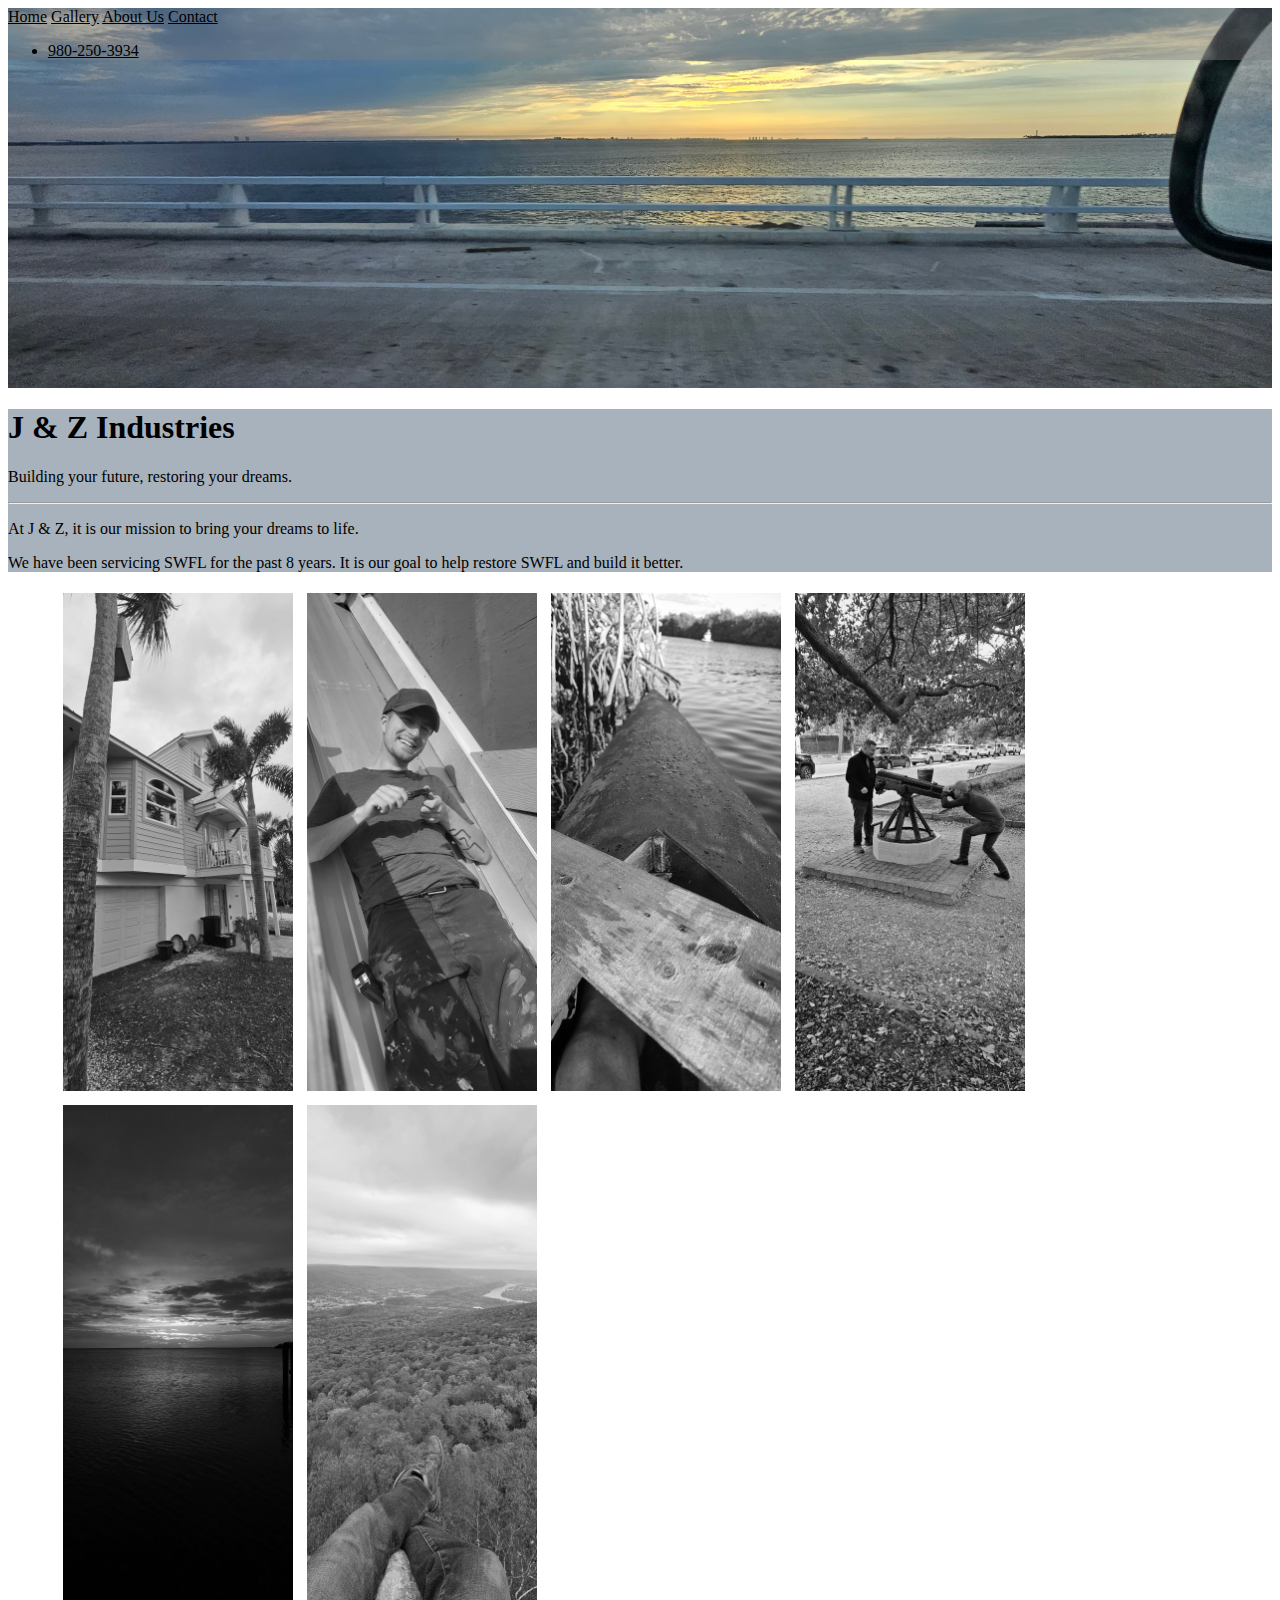
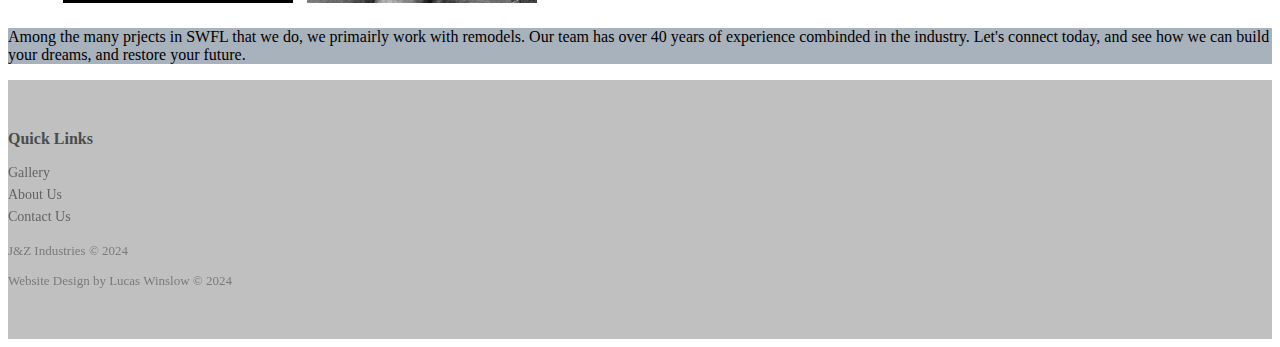
==== index.html @ b378c99a "Last update for tonight. The following was updated. Teams.html(Made presentable) Contact.html (ident" ====
<!DOCTYPE html>
<html>

<head>
  <title>J & Z Industries</title>
  <link rel="stylesheet" href="https://cdn.jsdelivr.net/npm/bootstrap@4.5.3/dist/css/bootstrap.min.css"
    integrity="sha384-TX8t27EcRE3e/ihU7zmQxVncDAy5uIKz4rEkgIXeMed4M0jlfIDPvg6uqKI2xXr2" crossorigin="anonymous">
    <link rel="stylesheet" href="Index.css">
  <script src="https://code.jquery.com/jquery-3.5.1.slim.min.js" integrity="sha384-DfXdz2htPH0lsSSs5nCTpuj/zy4C+OGpamoFVy38MVBnE+IbbVYUew+OrCXaRkfj" crossorigin="anonymous"></script>
<script src="https://cdn.jsdelivr.net/npm/bootstrap@4.5.3/dist/js/bootstrap.bundle.min.js" integrity="sha384-ho+j7jyWK8fNQe+A12Hb8AhRq26LrZ/JpcUGGOn+Y7RsweNrtN/tE3MoK7ZeZDyx" crossorigin="anonymous"></script>

<meta name="viewport" content="width=device-width, initial-scale=1.0" />
</head>

<body  class="ownlist anime" data-work="anime" data-query="{&quot;status&quot;:7}" data-owner="" data-owner-id="4457115" data-owner-name="Looshi" style="
overflow-x: hidden;
">
<div class="bg-img">
  <div class="navbar" style="background-color: rgba(125, 125, 125, 0.4);">
    <nav class="nav justify-content-center">
      <a class="nav-link" href="Index.html" style="color: #000;">Home</a>
      <a class="nav-link" href="Portfolio.html" style="color: #000;">Gallery</a>
      <a class="nav-link" href="Team.html" style="color: #000;">About Us</a>
      <a class="nav-link" href="Contact.html" style="color: #000;">Contact</a>
   </nav>
   <nav>
    <ul class="nav justify-content-end">
      <li class="nav-item" >
        <a class="nav-link" style="color: #000;" href="#">980-250-3934</a>
      </li>
    </ul>
   </nav>
 </div>
</div>
  <div class="row">
    <div class="container">
      <div class="card-body">
        <div class="jumbotron">
          <h1 class="display-4">J & Z Industries</h1>
          <p class="lead"> Building your future, restoring your dreams.
          </p>
          <hr class="my-4">
          <p> At J & Z, it is our mission to bring your dreams to life.</p>
          <p>We have been servicing SWFL for the past 8 years. It is our goal to help restore SWFL and build it better. </p>
        </div>
      </div>
    </div>
  </div>
<div>


<!-- Img gallery -->
  <div class="image_gallery">
    <img src="Sanibel5.jpg" onclick="showImage('https://picsum.photos/200')"> 
    <img src="SanibelLucas3.jpg" onclick="showImage('https://picsum.photos/201')"> 
    <img src="CanoeVert.jpg" onclick="showImage('https://picsum.photos/202')"> 
    <img src="CanonFoto.jpg" onclick="showImage('https://picsum.photos/203')"> 
    <img src="WaterPic1.jpg" onclick="showImage('https://picsum.photos/204')"> 
    <img src="LucasImg.jpg" onclick="showImage('https://picsum.photos/205')"> 
</div>

<div id="expanded_img" class="single_image_display">
    <span class="close" onclick="closeImage()">&times;</span>
    <img class="image_content" id="image">
</div>



<div class="row">
    <div class="container">
        <div class=""card-body>
            <div class="jumbotron">
                <p class="lead">
    Among the many prjects in SWFL that we do, we primairly work with remodels. Our team has over 40 years of experience combinded 
    in the industry. Let's connect today, and see how we can build your dreams, and restore your future.
                </p>
            </div>
        </div>
    </div>
</div>

<!-- footer -->
<div class="footer-clean">
  <footer>
      <div class="container">
          <div class="row justify-content-center">
              <div class="col-sm-4 col-md-3 item">
                  <!-- <h3>Let's Connect</h3>
                  <ul> -->
                      <!-- <li><a href="#">FaceBook</a></li>
                      <li><a href="#">Instagram</a></li>
                      <li><a href="#">LinkedIn</a></li>
                  </ul> -->
              </div>
              <div class="col-sm-4 col-md-3 item">
                  <h3>Quick Links</h3>
                  <ul>
                      <li><a href="Portfolio.html">Gallery</a></li>
                      <li><a href="Team.Html"> About Us</a></li>
                      <li><a href="Contact.html">Contact Us</a></li>
                  </ul>
              </div>
              <div class="col-sm-4 col-md-3 item">
                  <!-- <h3>Careers</h3>
                  <ul>
                      <li><a href="#">Job openings</a></li>
                      <li><a href="#">Employee success</a></li>
                      <li><a href="#">Benefits</a></li>
                  </ul> -->
              </div>
              <!-- <div class="col-lg-3 item social"><a href="#"><i class="icon ion-social-facebook"></i></a><a href="#"><i class="icon ion-social-twitter"></i></a><a href="#"><i class="icon ion-social-snapchat"></i></a><a href="#"><i class="icon ion-social-instagram"></i></a> -->
                  <p class="copyright">J&Z Industries © 2024</p>
                  <p class="copyright">Website Design by Lucas Winslow © 2024</p>
              </div>
          </div>
      </div>
  </footer>
</div>
<script src="https://cdnjs.cloudflare.com/ajax/libs/jquery/3.2.1/jquery.min.js"></script>
<script src="https://cdnjs.cloudflare.com/ajax/libs/twitter-bootstrap/4.1.3/js/bootstrap.bundle.min.js"></script>
</body>
</html>
---- Index.css ----
/* css for image background image on header. */
.bg-img {
  background-image: url(Bridgefoto.jpg);
  min-height: 380px;
  background-position: center;
  background-size: cover;
  background-repeat: no-repeat;
  position: relative;
}

.CompanyNameNAv{
  color: white;
}

.container1 {
  position:absolute;
  margin: 20px;
  width:auto;
}

  .container {
    width:auto;
    margin:auto;
  }
  .jumbotron {
    background-color: rgb(168, 178, 188);
    width:auto; 
  }

/* css for footer */
      /* .footer{
        height:24px; 
        width: 100%; 
        background-image: none;
        background-repeat: repeat;
        background-attachment: scroll;
        background-position: 0% 0%;
        position: fixed;
        bottom: 0pt;
        left: 0pt;
    }    */
    
 
/* css for image gallery */
.image_gallery{
  margin: 10px 50px;
}
.image_gallery img{
  width: 230px;
  padding: 5px;
  filter: grayscale();
  transition: 1s;
}

.image_gallery img:hover{
  filter: grayscale(0);
  transform: scale(1.1);
}


.single_image_display {
  display: none;
  position: fixed;
  z-index: 1;
  left: 0;
  top: 0;
  width: 100%;
  height: 100%;
  overflow: auto;
  background-color: rgba(0,0,0,0.9);
}
.image_content {
  margin: auto;
  display: block;
  max-width: 80%;
  max-height: 80%;
}
.close {
  position: absolute;
  top: 20px;
  right: 30px;
  font-size: 50px;
  font-weight: bold;
  color: white;
  cursor: pointer;
}

/* Carousel */


    /* footer */
    .footer-clean {
      padding:50px 0;
      background-color:silver;
      color:#4b4c4d;
    }
    
    .footer-clean h3 {
      margin-top:0;
      margin-bottom:12px;
      font-weight:bold;
      font-size:16px;
    }
    
    .footer-clean ul {
      padding:0;
      list-style:none;
      line-height:1.6;
      font-size:14px;
      margin-bottom:0;
    }
    
    .footer-clean ul a {
      color:inherit;
      text-decoration:none;
      opacity:0.8;
    }
    
    .footer-clean ul a:hover {
      opacity:1;
    }
    
    .footer-clean .item.social {
      text-align:right;
    }
    
    @media (max-width:767px) {
      .footer-clean .item {
        text-align:center;
        padding-bottom:20px;
      }
    }
    
    @media (max-width: 768px) {
      .footer-clean .item.social {
        text-align:center;
      }
    }

    
    
    .footer-clean .item.social > a {
      font-size:24px;
      width:40px;
      height:40px;
      line-height:40px;
      display:inline-block;
      text-align:center;
      border-radius:50%;
      border:1px solid #ccc;
      margin-left:10px;
      margin-top:22px;
      color:inherit;
      opacity:0.75;
    }
    
    .footer-clean .item.social > a:hover {
      opacity:0.9;
    }
    
    @media (max-width:991px) {
      .footer-clean .item.social > a {
        margin-top:40px;
      }
    }
    
    @media (max-width:767px) {
      .footer-clean .item.social > a {
        margin-top:10px;
      }
    }
    
    .footer-clean .copyright {
      margin-top:14px;
      margin-bottom:0;
      font-size:13px;
      opacity:0.6;
    }
    
    /* Credit to https
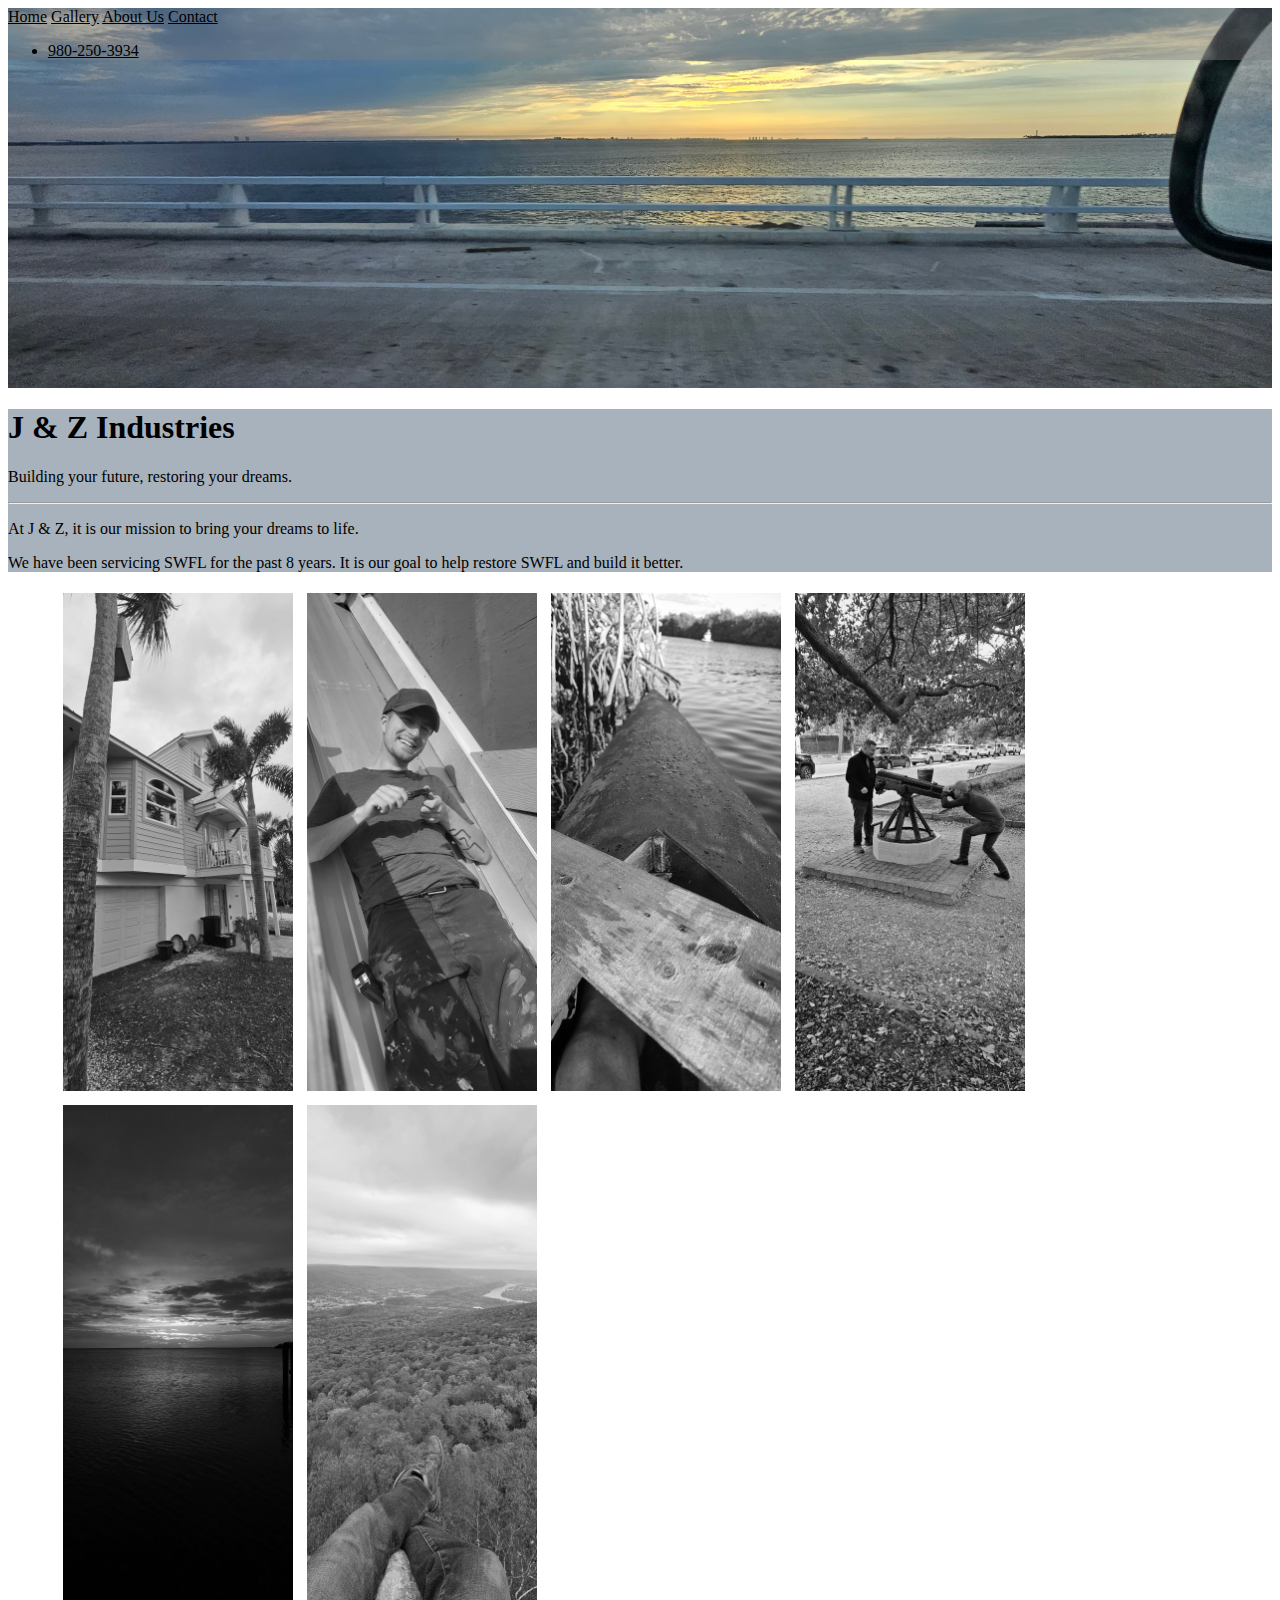
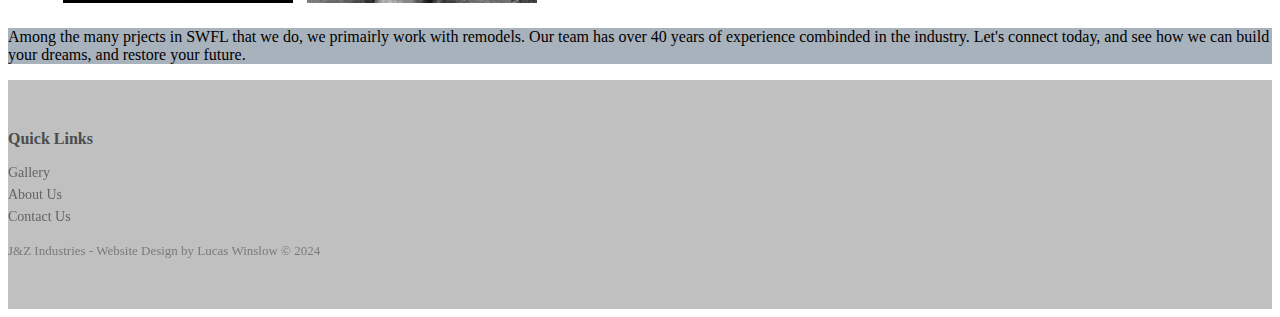
==== commit 029b4f6e: "tree" ====
--- a/index.html
+++ b/index.html
@@ -18,7 +18,7 @@
 <div class="bg-img">
   <div class="navbar" style="background-color: rgba(125, 125, 125, 0.4);">
     <nav class="nav justify-content-center">
-      <a class="nav-link" href="Index.html" style="color: #000;">Home</a>
+      <a class="nav-link" href="index.html" style="color: #000;">Home</a>
       <a class="nav-link" href="Portfolio.html" style="color: #000;">Gallery</a>
       <a class="nav-link" href="Team.html" style="color: #000;">About Us</a>
       <a class="nav-link" href="Contact.html" style="color: #000;">Contact</a>
@@ -109,8 +109,7 @@
                   </ul> -->
               </div>
               <!-- <div class="col-lg-3 item social"><a href="#"><i class="icon ion-social-facebook"></i></a><a href="#"><i class="icon ion-social-twitter"></i></a><a href="#"><i class="icon ion-social-snapchat"></i></a><a href="#"><i class="icon ion-social-instagram"></i></a> -->
-                  <p class="copyright">J&Z Industries © 2024</p>
-                  <p class="copyright">Website Design by Lucas Winslow © 2024</p>
+                <p class="copyright">J&Z Industries - Website Design by Lucas Winslow © 2024</p>
               </div>
           </div>
       </div>
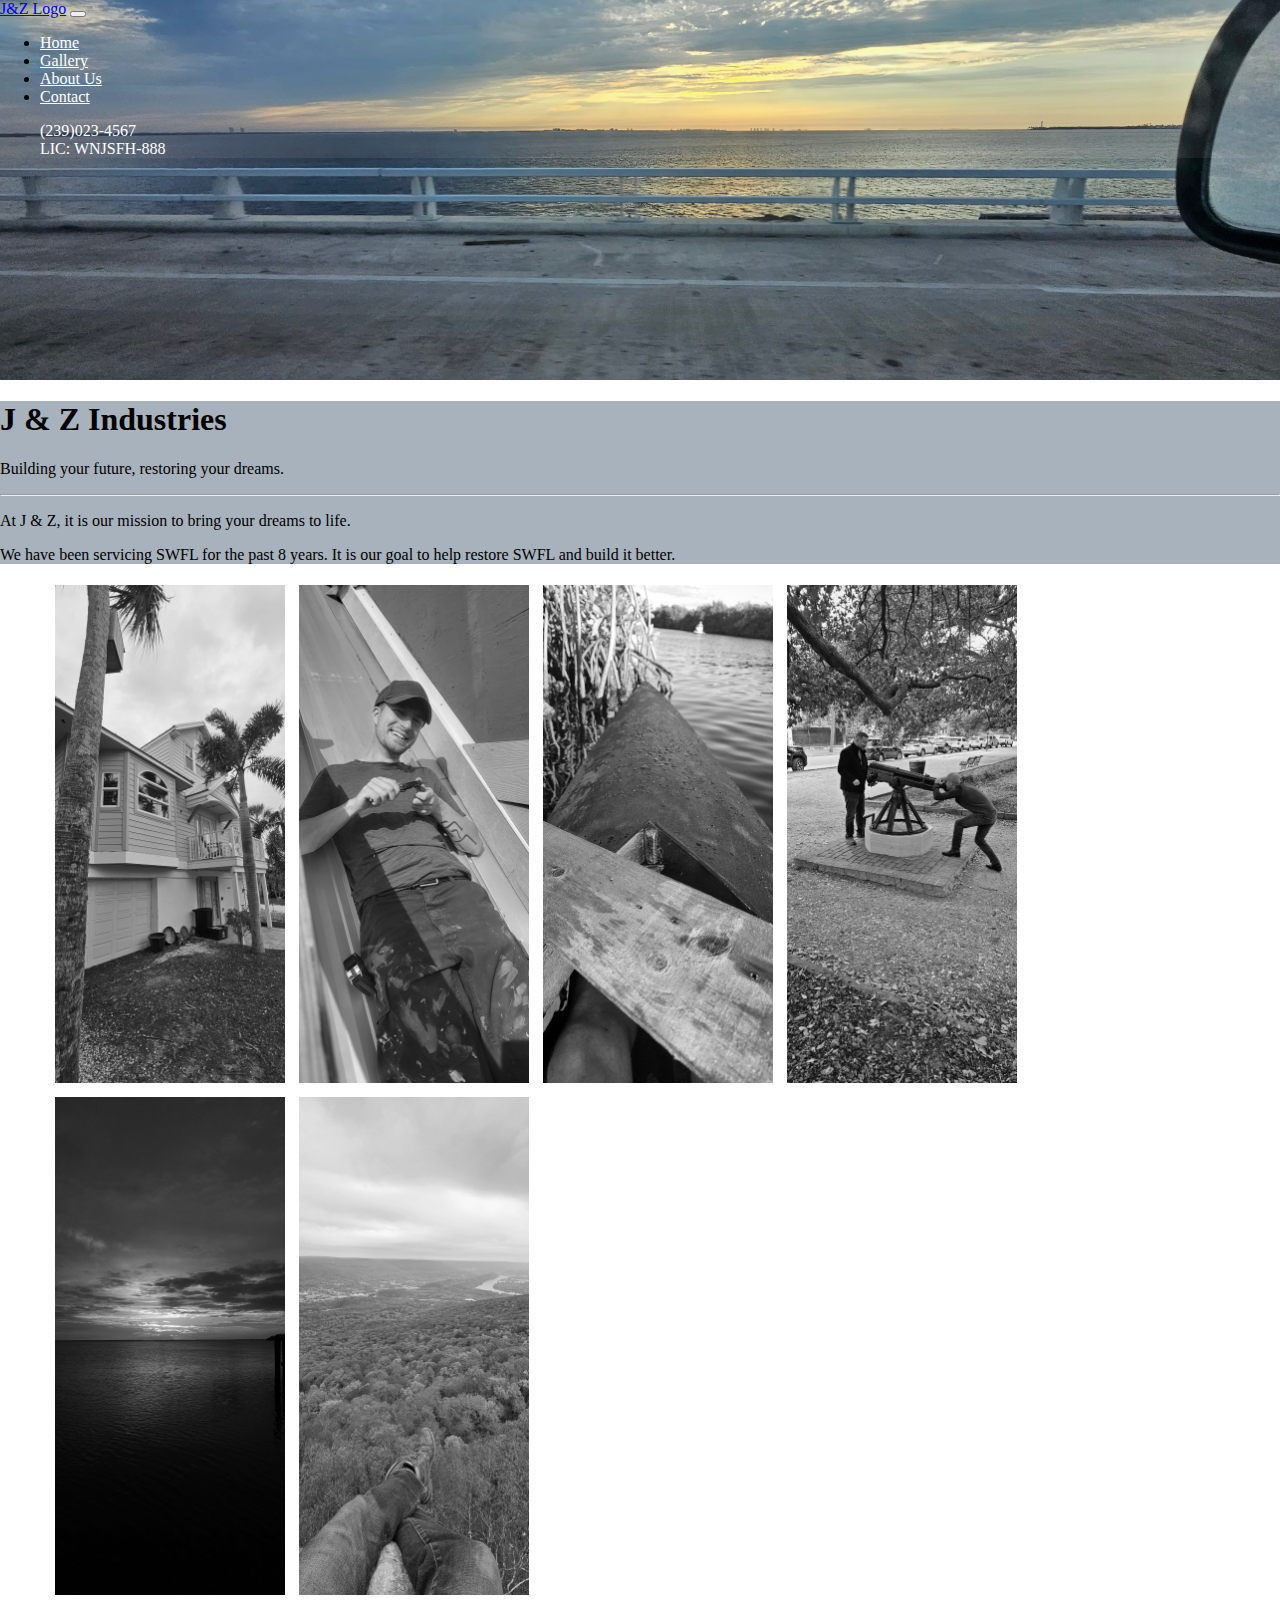
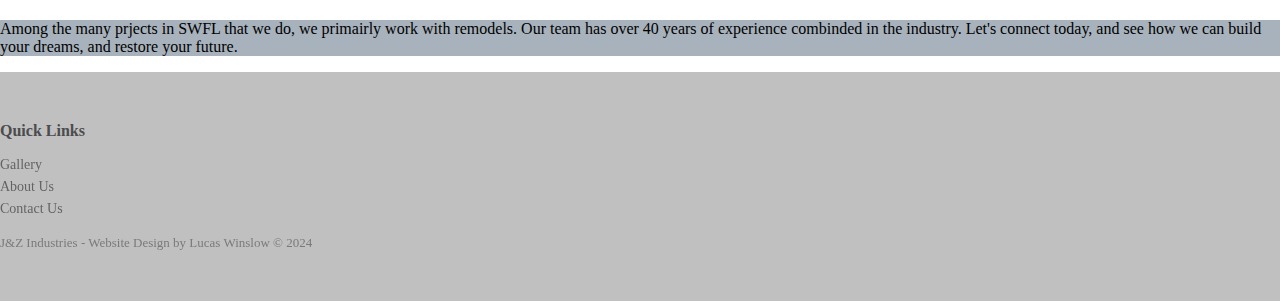
==== commit 81efacb5: "NAvbar updated with lic# and phone# stacted, changed to hamburger nav" ====
--- a/index.html
+++ b/index.html
@@ -2,36 +2,59 @@
 <html>
 
 <head>
+  <meta charset="utf-8">
+  <meta name="viewport" content="width=device-width, initial-scale=1.0" />
+  <link rel="stylesheet" href="https://cdn.jsdelivr.net/npm/bootstrap@4.5.3/dist/css/bootstrap.min.css"
+  integrity="sha384-TX8t27EcRE3e/ihU7zmQxVncDAy5uIKz4rEkgIXeMed4M0jlfIDPvg6uqKI2xXr2" crossorigin="anonymous">
+  <link rel="stylesheet" href="Index.css">
   <title>J & Z Industries</title>
-  <link rel="stylesheet" href="https://cdn.jsdelivr.net/npm/bootstrap@4.5.3/dist/css/bootstrap.min.css"
-    integrity="sha384-TX8t27EcRE3e/ihU7zmQxVncDAy5uIKz4rEkgIXeMed4M0jlfIDPvg6uqKI2xXr2" crossorigin="anonymous">
-    <link rel="stylesheet" href="Index.css">
+
   <script src="https://code.jquery.com/jquery-3.5.1.slim.min.js" integrity="sha384-DfXdz2htPH0lsSSs5nCTpuj/zy4C+OGpamoFVy38MVBnE+IbbVYUew+OrCXaRkfj" crossorigin="anonymous"></script>
-<script src="https://cdn.jsdelivr.net/npm/bootstrap@4.5.3/dist/js/bootstrap.bundle.min.js" integrity="sha384-ho+j7jyWK8fNQe+A12Hb8AhRq26LrZ/JpcUGGOn+Y7RsweNrtN/tE3MoK7ZeZDyx" crossorigin="anonymous"></script>
+  <script src="https://cdn.jsdelivr.net/npm/bootstrap@5.3.2/dist/js/bootstrap.bundle.min.js" crossorigin="anonymous"></script>
 
-<meta name="viewport" content="width=device-width, initial-scale=1.0" />
+
 </head>
 
-<body  class="ownlist anime" data-work="anime" data-query="{&quot;status&quot;:7}" data-owner="" data-owner-id="4457115" data-owner-name="Looshi" style="
-overflow-x: hidden;
-">
-<div class="bg-img">
-  <div class="navbar" style="background-color: rgba(125, 125, 125, 0.4);">
-    <nav class="nav justify-content-center">
-      <a class="nav-link" href="index.html" style="color: #000;">Home</a>
-      <a class="nav-link" href="Portfolio.html" style="color: #000;">Gallery</a>
-      <a class="nav-link" href="Team.html" style="color: #000;">About Us</a>
-      <a class="nav-link" href="Contact.html" style="color: #000;">Contact</a>
-   </nav>
-   <nav>
-    <ul class="nav justify-content-end">
-      <li class="nav-item" >
-        <a class="nav-link" style="color: #000;" href="#">980-250-3934</a>
-      </li>
-    </ul>
-   </nav>
- </div>
-</div>
+<body>
+  <div class="bg-img">
+    <!-- <div class="navbar" style="background-color: rgba(125, 125, 125, 0.4);"> -->
+        <nav class="navbar navbar-expand-lg navbar-light" style="background-color: rgba(200, 200, 200, 0.1);">
+        <!-- <div class="container-fluid"> -->
+            <a class="navbar-brand" href="#">J&Z Logo</a>
+            <button class="navbar-toggler" type="button" data-toggle="collapse" data-target="#navbarSupportedContent" aria-controls="navbarSupportedContent" aria-expanded="false" aria-label="Toggle navigation">
+                <span class="navbar-toggler-icon"></span>
+              </button>
+              <div class="collapse navbar-collapse" id="navbarSupportedContent">
+                <ul class="navbar-nav mr-auto">
+
+
+              <li class="nav-item">
+                  <a class="nav-link" href="index.html" style="color: white;">Home</a>
+              </li>
+              <li class="nav-item">
+                  <a class="nav-link" href="Portfolio.html" style="color: white;">Gallery</a>
+              </li>
+              <li class="nav-item">
+                  <a class="nav-link" href="Team.html" style="color: white;">About Us</a>
+              </li>
+              <li class="nav-item">
+                  <a class="nav-link" href="Contact.html" style="color: white;">Contact</a>
+              </li>
+             
+            
+            </ul>
+            <ul>
+              <a style="display: block; color: white;">(239)023-4567</a>
+              <a style="display: block; color: white;">LIC: WNJSFH-888</a>
+            </ulS>
+            <ul>
+              
+            </ul>
+          </div>
+        </div>
+      </nav>
+   <!-- </div> -->
+  </div>
   <div class="row">
     <div class="container">
       <div class="card-body">
--- a/Index.css
+++ b/Index.css
@@ -1,5 +1,9 @@
 
 /* css for image background image on header. */
+body{
+  margin: 0px;
+ }
+
 .bg-img {
   background-image: url(Bridgefoto.jpg);
   min-height: 380px;
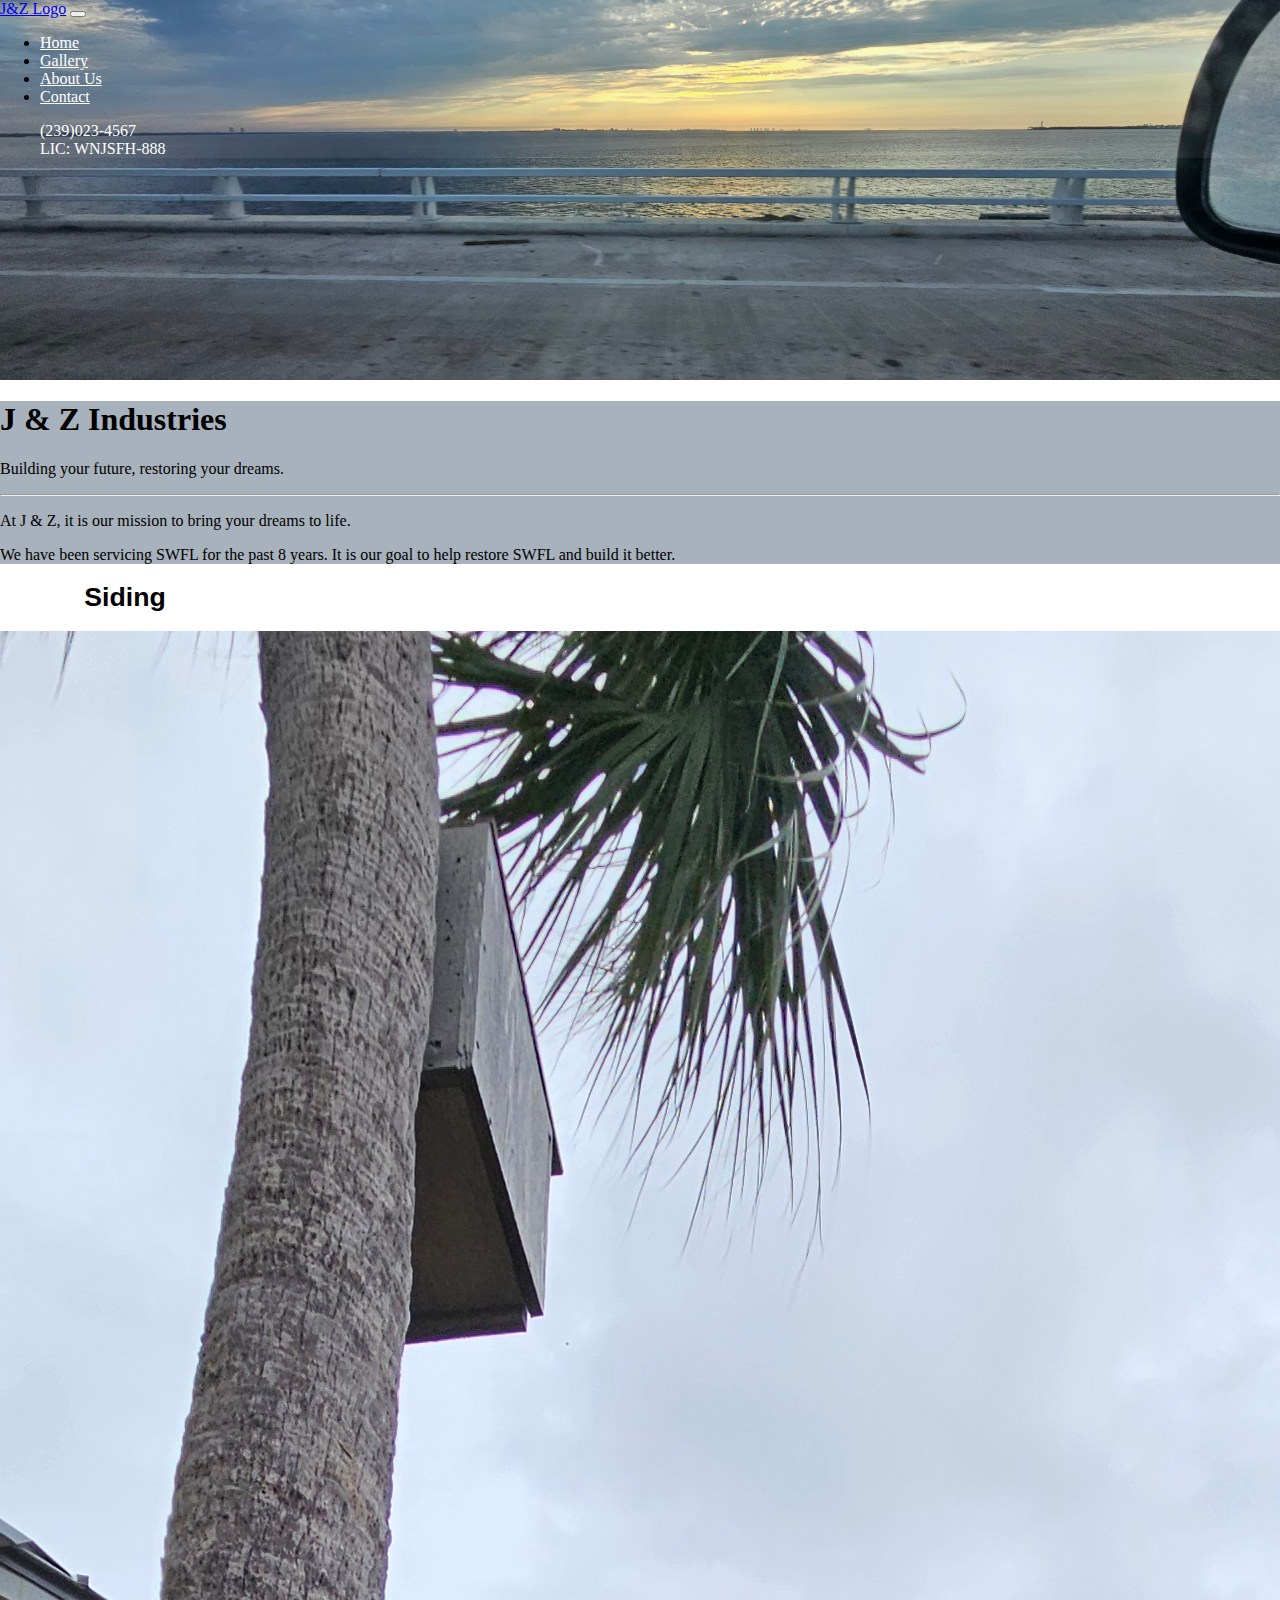
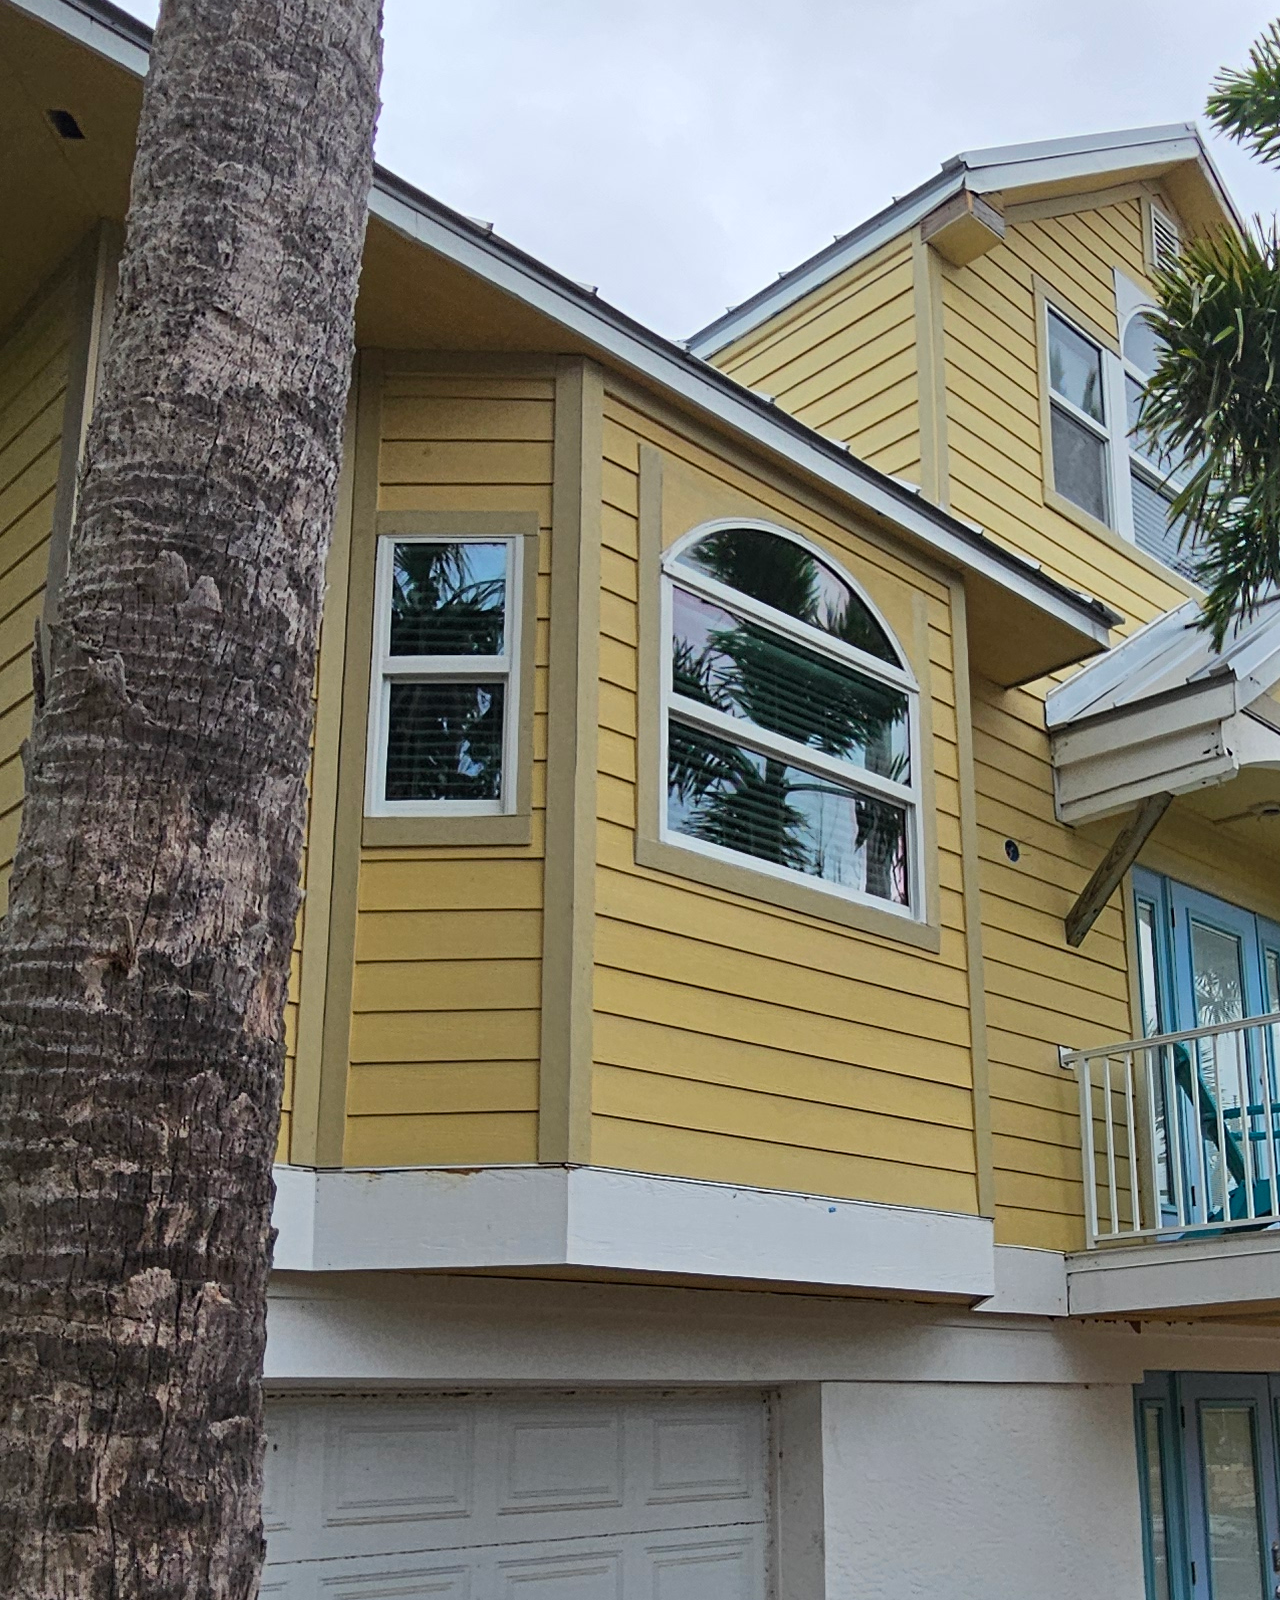
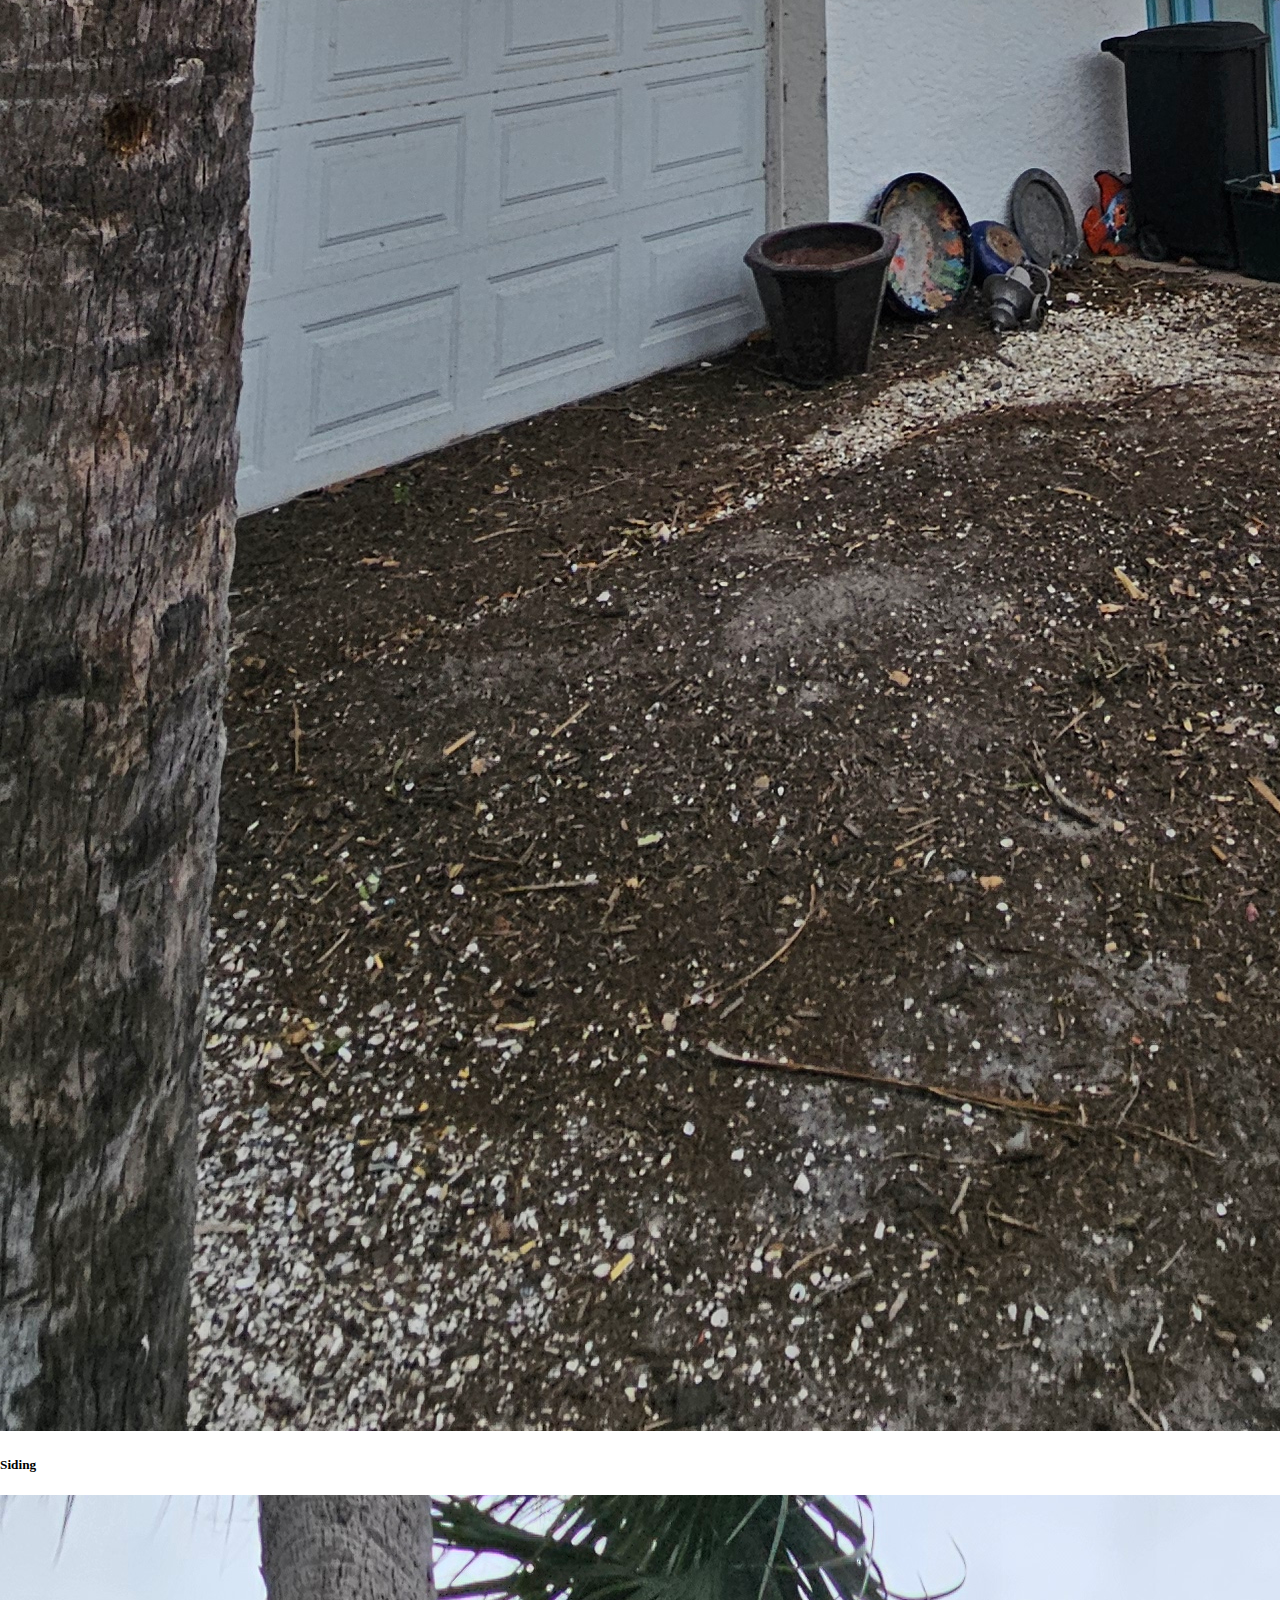
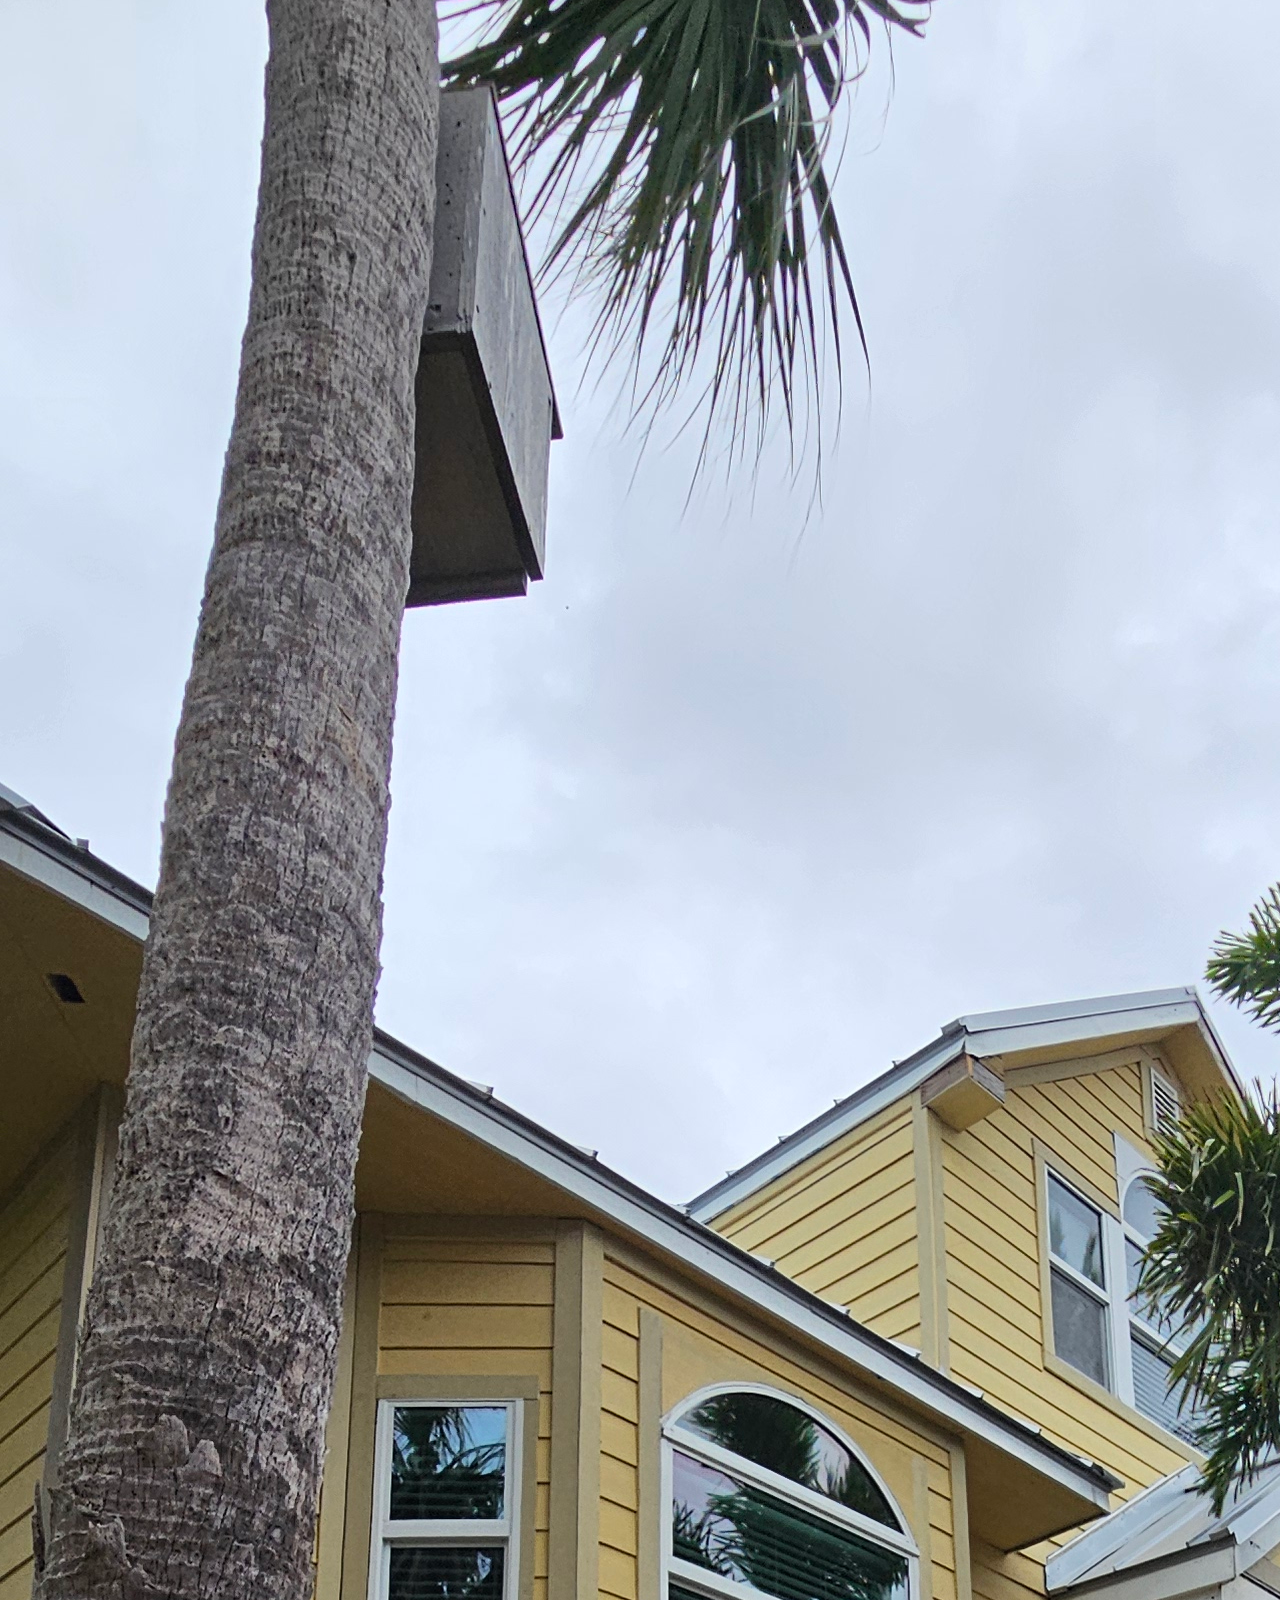
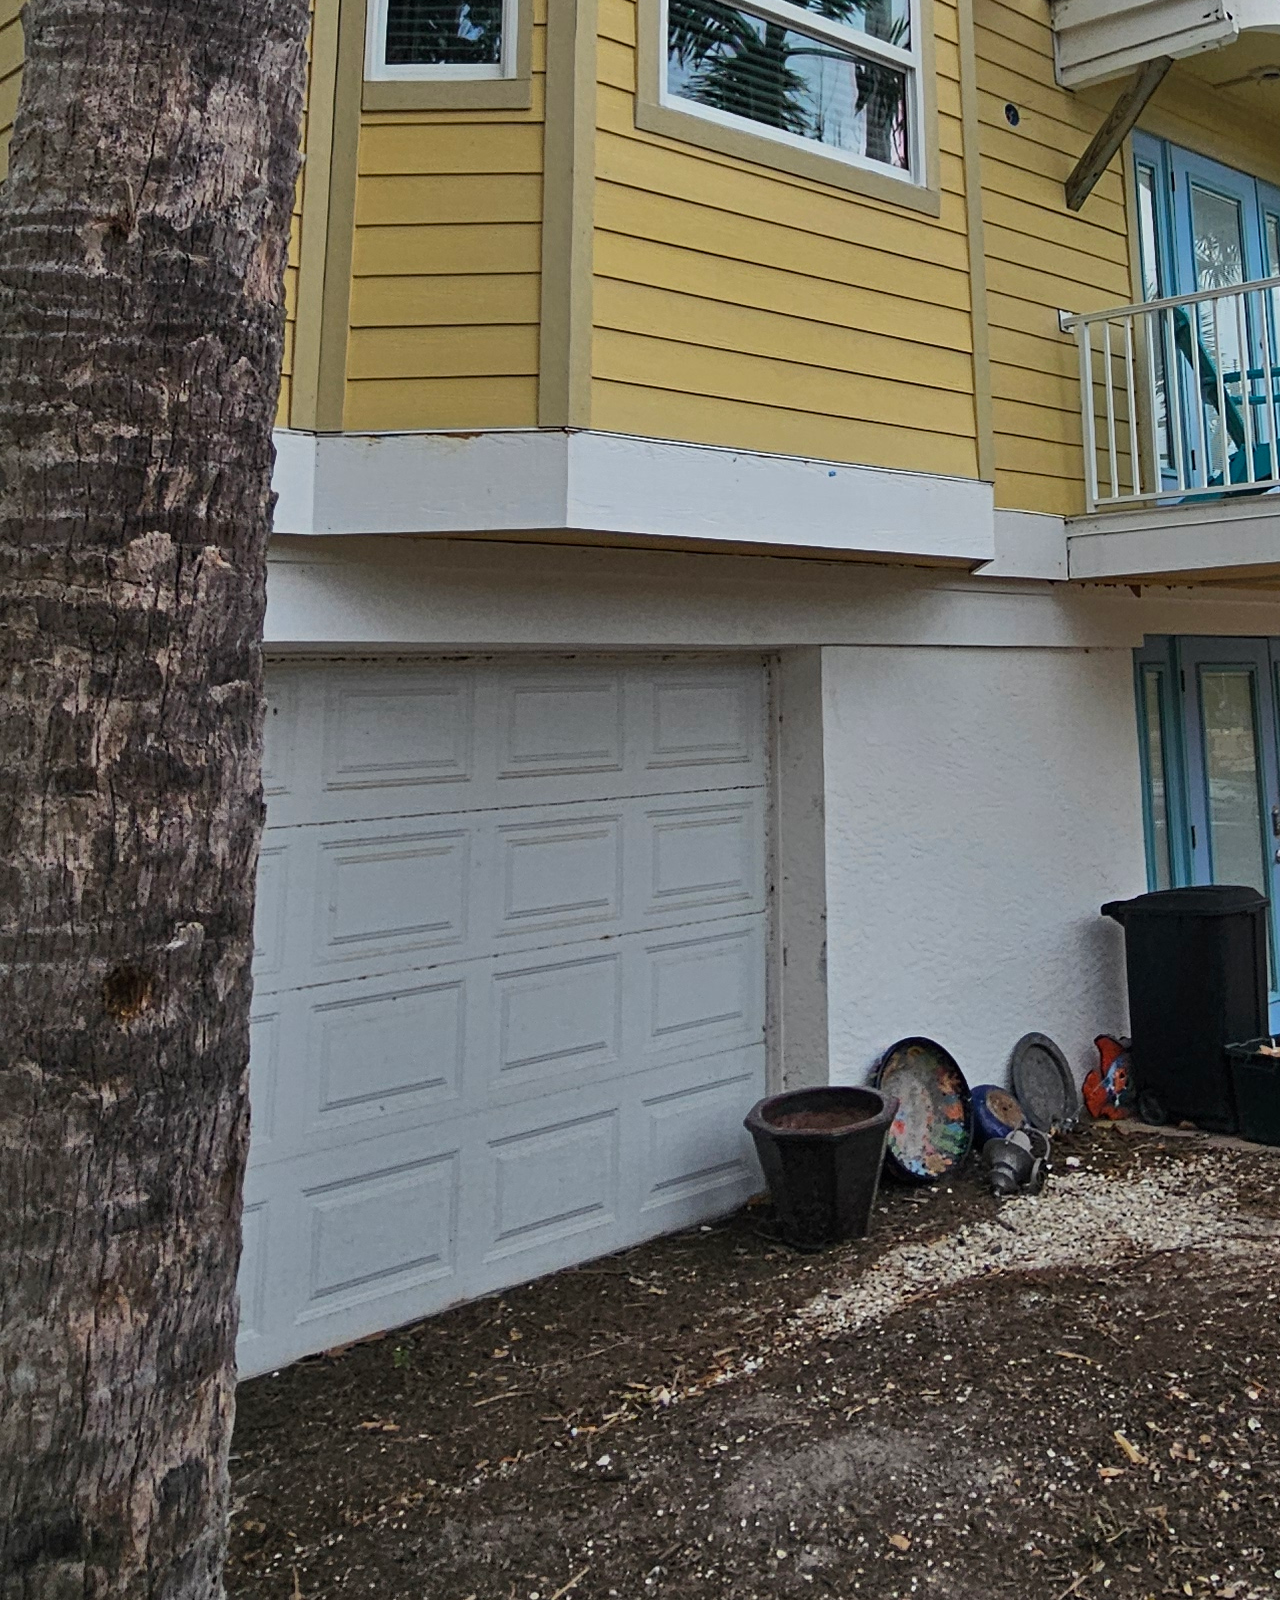
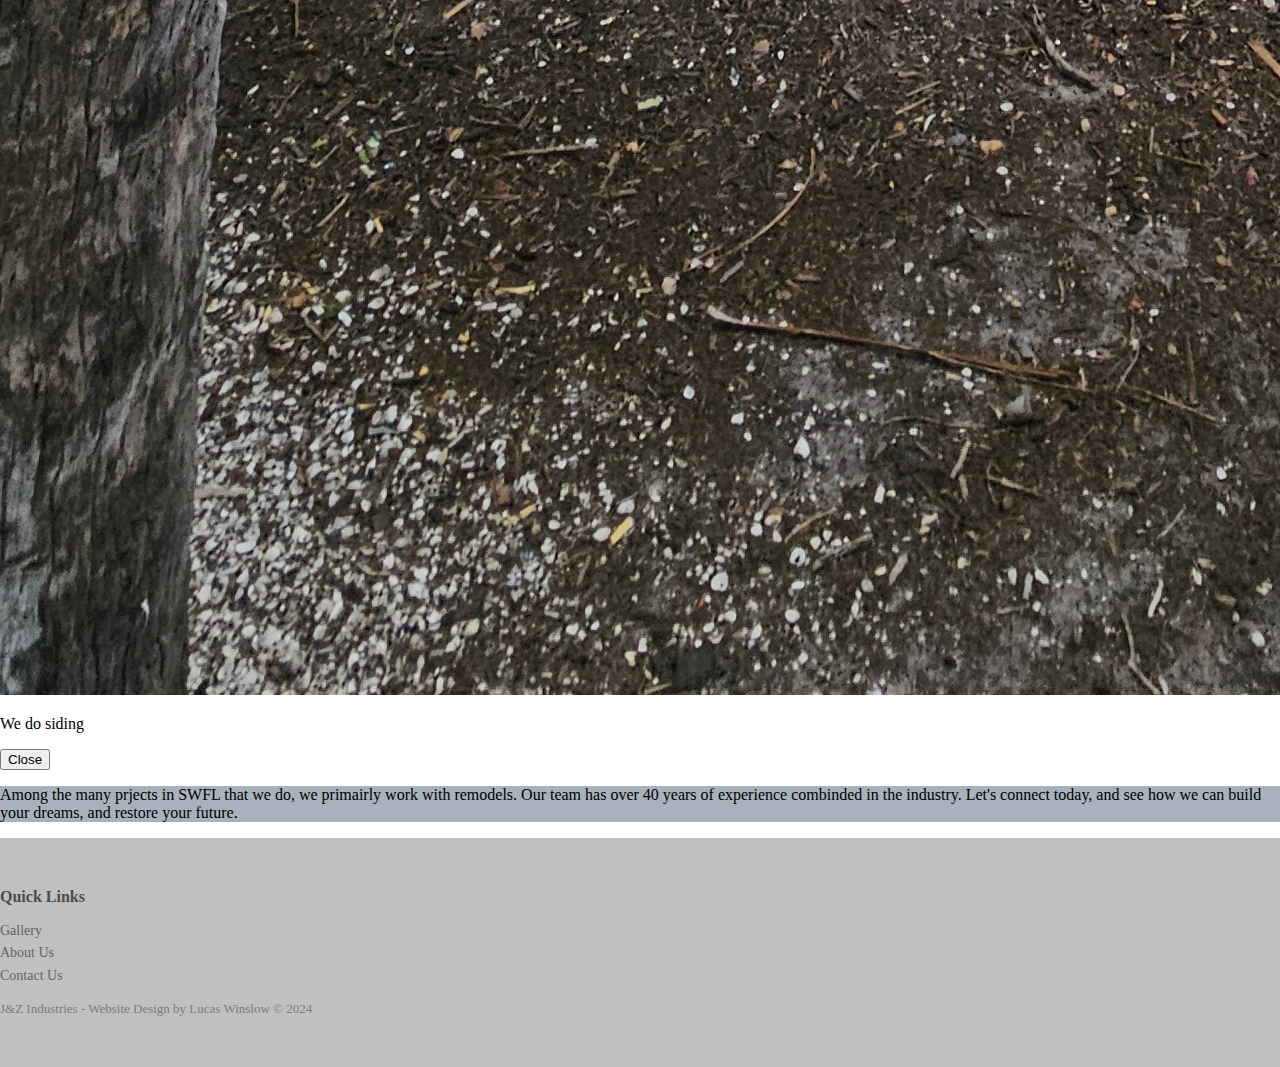
==== commit a757301a: "Modal Added, took too long to commit" ====
--- a/index.html
+++ b/index.html
@@ -73,19 +73,61 @@
 
 
 <!-- Img gallery -->
-  <div class="image_gallery">
-    <img src="Sanibel5.jpg" onclick="showImage('https://picsum.photos/200')"> 
+
+
+
+<div class="row">
+  <div class="container">
+    <div class="card-body" id="ServicesImgs">
+      <button type="button" class="btn btn-light" data-toggle="modal" data-target="#exampleModal" style="display: contents;">
+       <h1>Siding</h1>
+      </button>
+      <img src="Sanibel5.jpg" class="card-img-top img-fluid">
+      <div class="modal fade" id="exampleModal" tabindex="-1" role="dialog" aria-labelledby="exampleModalLabel" aria-hidden="true">
+        <div class="modal-dialog modal-sm" role="document">
+         <div class="modal-content">
+         <div class="modal-header">
+           <h5 class="col-12 modal-title text-center" id="exampleModalLabel">Siding</h5>
+         </div>
+         <div class="modal-body">
+           <img src="Sanibel5.jpg" class="card-img-top img-fluid">
+           <p>We do siding</p>
+         </div>
+         <div class="modal-footer">
+           <button type="button" class="btn btn-secondary" data-dismiss="modal">Close</button>
+         </div>
+       </div>
+     </div>
+   </div>
+  </div>
+  </div>
+</div>
+<div>
+
+
+  
+
+
+
+
+
+
+
+
+
+
+    <!-- <img src="Sanibel5.jpg" onclick="showImage('https://picsum.photos/200')"> 
     <img src="SanibelLucas3.jpg" onclick="showImage('https://picsum.photos/201')"> 
     <img src="CanoeVert.jpg" onclick="showImage('https://picsum.photos/202')"> 
     <img src="CanonFoto.jpg" onclick="showImage('https://picsum.photos/203')"> 
     <img src="WaterPic1.jpg" onclick="showImage('https://picsum.photos/204')"> 
-    <img src="LucasImg.jpg" onclick="showImage('https://picsum.photos/205')"> 
+    <img src="LucasImg.jpg" onclick="showImage('https://picsum.photos/205')">  -->
 </div>
 
-<div id="expanded_img" class="single_image_display">
+<!-- <div id="expanded_img" class="single_image_display">
     <span class="close" onclick="closeImage()">&times;</span>
     <img class="image_content" id="image">
-</div>
+</div> -->
 
 
 
--- a/Index.css
+++ b/Index.css
@@ -45,7 +45,13 @@
         left: 0pt;
     }    */
     
- 
+ /* Css for services */
+
+#ServicesImgs{
+  background-color: rgb(255, 255, 255);
+  max-width: 250px;
+}
+
 /* css for image gallery */
 .image_gallery{
   margin: 10px 50px;
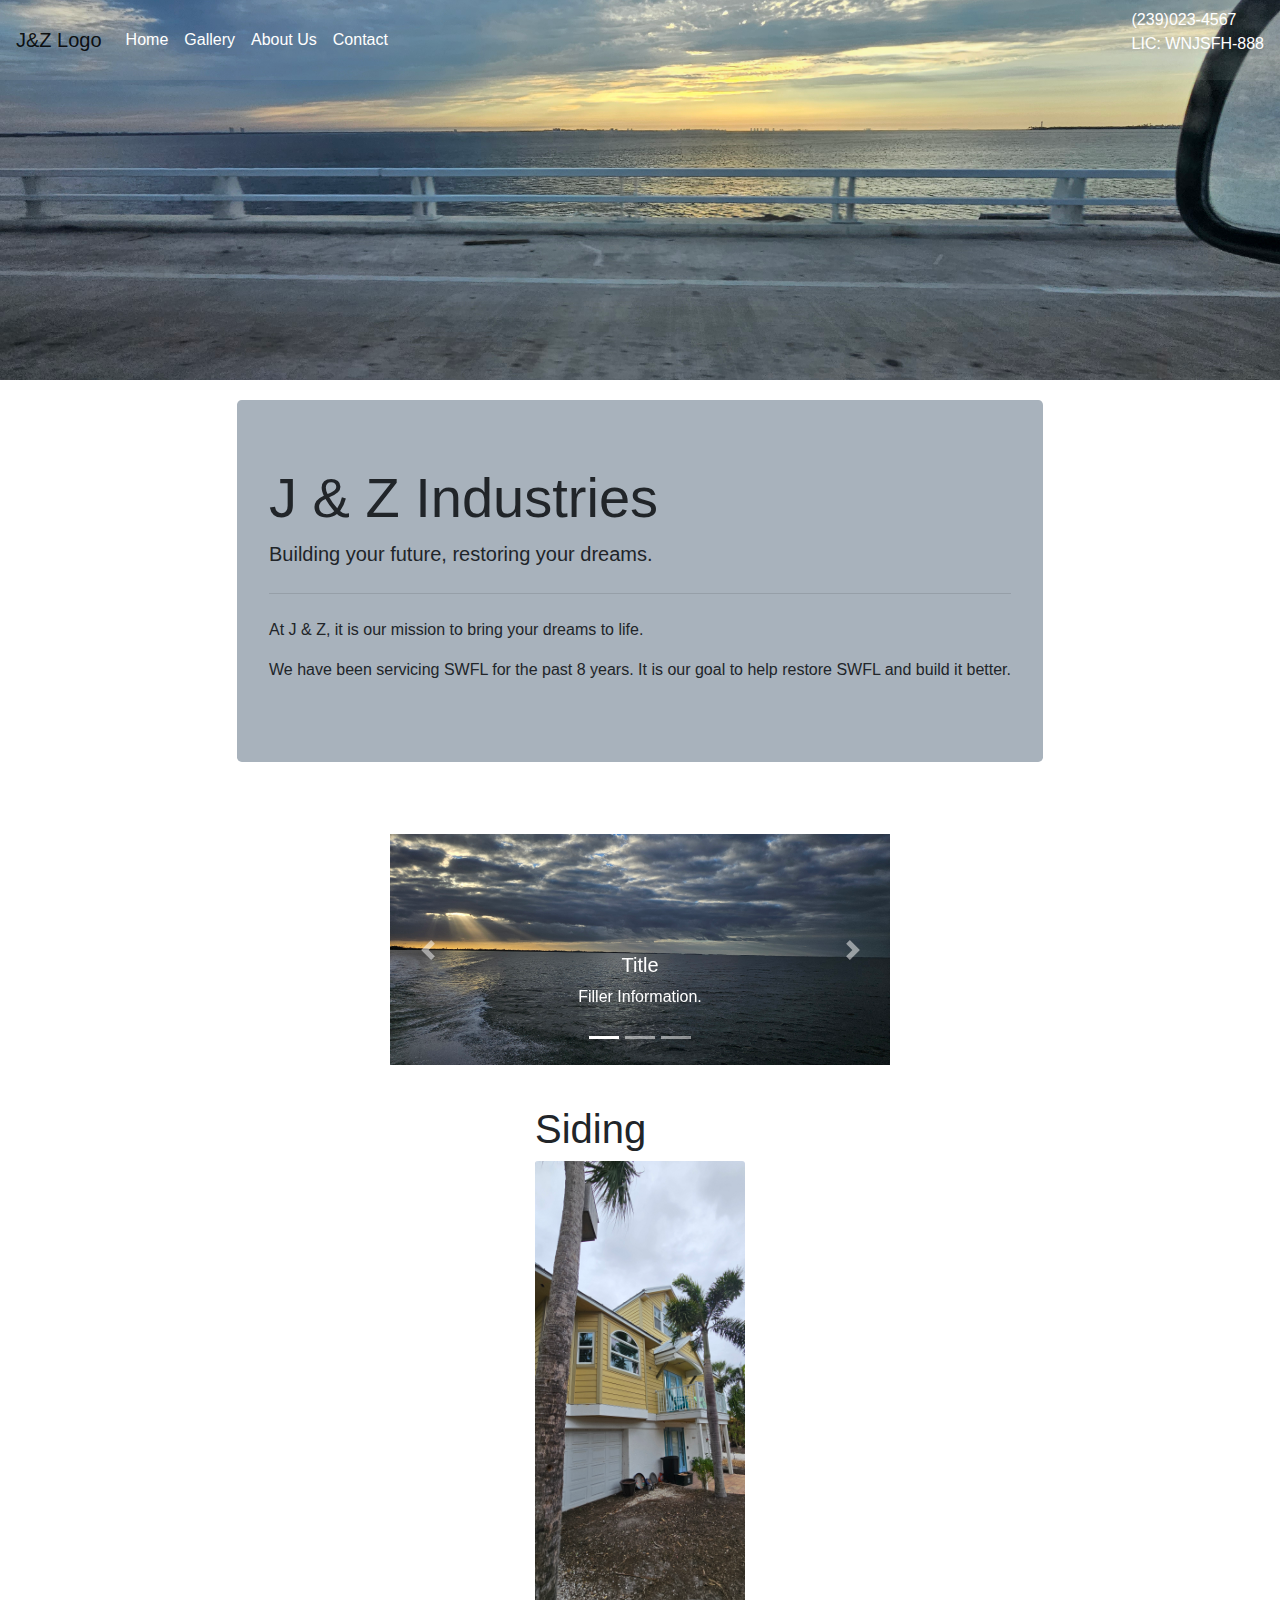
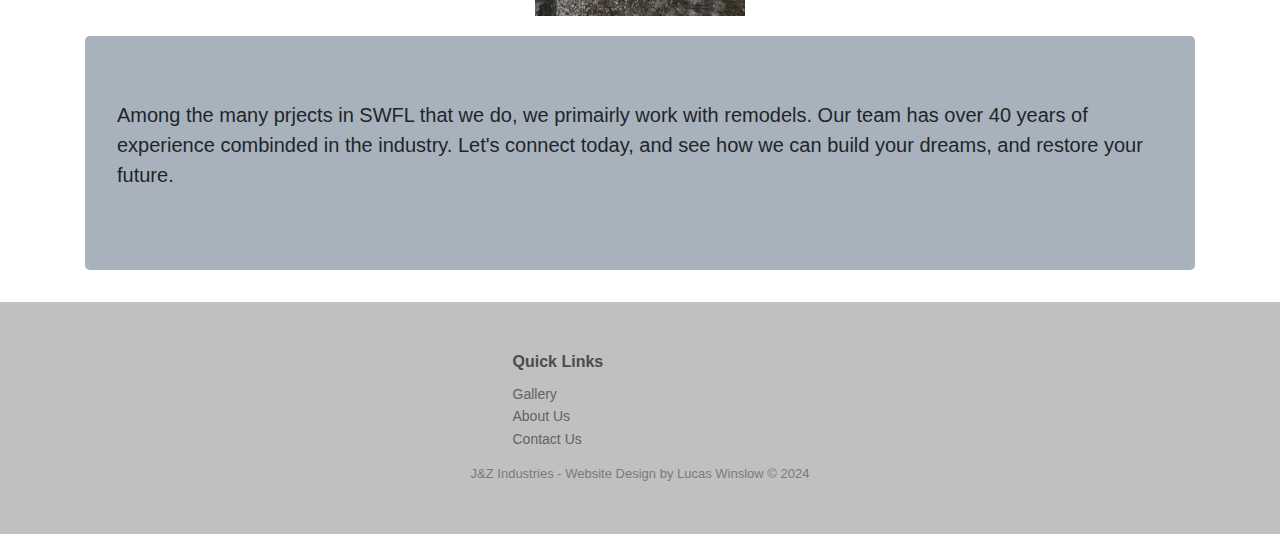
==== commit 51508b20: "Carousel made with place for text. Modal made with place button on img. working on sizing the modal " ====
--- a/index.html
+++ b/index.html
@@ -6,6 +6,7 @@
   <meta name="viewport" content="width=device-width, initial-scale=1.0" />
   <link rel="stylesheet" href="https://cdn.jsdelivr.net/npm/bootstrap@4.5.3/dist/css/bootstrap.min.css"
   integrity="sha384-TX8t27EcRE3e/ihU7zmQxVncDAy5uIKz4rEkgIXeMed4M0jlfIDPvg6uqKI2xXr2" crossorigin="anonymous">
+  <link rel="stylesheet" href="https://cdn.jsdelivr.net/npm/bootstrap@4.0.0/dist/css/bootstrap.min.css" integrity="sha384-Gn5384xqQ1aoWXA+058RXPxPg6fy4IWvTNh0E263XmFcJlSAwiGgFAW/dAiS6JXm" crossorigin="anonymous">
   <link rel="stylesheet" href="Index.css">
   <title>J & Z Industries</title>
 
@@ -75,15 +76,65 @@
 <!-- Img gallery -->
 
 
+<!-- Add carousel or figure out way for the cards to align -->
+<div class="row">
+  <div class="container">
+    <div class="card-body" id="carouselCountainer">
+<div id="carouselExampleIndicators" class="carousel slide" data-ride="carousel">
+  <ol class="carousel-indicators">
+    <li data-target="#carouselIndicators" data-slide-to="0" class="active"></li>
+    <li data-target="#carouselIndicators" data-slide-to="1"></li>
+    <li data-target="#carouselIndicators" data-slide-to="2"></li>
+  </ol>
+  <div class="carousel-inner" role="listbox" style=" width:500px; height: auto !important;">
+    <div class="carousel-item active">
+      <img class="d-block w-100" src="WaterFoto.jpg" alt="First slide" id="imgc1">
+      <div class="carousel-caption">
+        <h5>Title</h5>
+        <p>Filler Information.</p>
+      </div>
+    </div>
+    <div class="carousel-item">
+      <img class="d-block w-100" src="Bridgefoto.jpg" alt="Second slide" id="imgc2">
+      <div class="carousel-caption">
+        <button>Word</button>
+        <p>Filler Infrmation.</p>
+      </div>
+    </div>
+    <div class="carousel-item">
+      <img class="d-block w-100 h-50" src="WaterPic1.jpg" alt="Third slide" id="imgc3">
+      <div class="carousel-caption">
+        <h5>Title.</h5>
+        <p>Filler Information.</p>
+      </div>
+    </div>
+  </div>
+  <a class="carousel-control-prev" href="#carouselExampleIndicators" role="button" data-slide="prev">
+    <span class="carousel-control-prev-icon" aria-hidden="true"></span>
+    <span class="sr-only">Previous</span>
+  </a>
+  <a class="carousel-control-next" href="#carouselExampleIndicators" role="button" data-slide="next">
+    <span class="carousel-control-next-icon" aria-hidden="true"></span>
+    <span class="sr-only">Next</span>
+  </a>
+</div>
+    </div>
+  </div>
+</div>
+
+
+
+
+
 
 <div class="row">
   <div class="container">
     <div class="card-body" id="ServicesImgs">
-      <button type="button" class="btn btn-light" data-toggle="modal" data-target="#exampleModal" style="display: contents;">
-       <h1>Siding</h1>
+      <h1>Siding</h1>
+      <button type="button" class="btn btn-light" data-toggle="modal" data-target="#myModal" style="display: contents;">
+        <img src="Sanibel5.jpg" class="card-img-top img-fluid">
       </button>
-      <img src="Sanibel5.jpg" class="card-img-top img-fluid">
-      <div class="modal fade" id="exampleModal" tabindex="-1" role="dialog" aria-labelledby="exampleModalLabel" aria-hidden="true">
+      <div class="modal fade" id="myModal" tabindex="-1" role="dialog" aria-labelledby="ModalLabel" aria-hidden="true">
         <div class="modal-dialog modal-sm" role="document">
          <div class="modal-content">
          <div class="modal-header">
@@ -108,6 +159,9 @@
   
 
 
+  
+
+
 
 
 
--- a/Index.css
+++ b/Index.css
@@ -97,6 +97,55 @@
 }
 
 /* Carousel */
+
+
+  .imgc1{
+    display: block;
+    height: auto;
+    max-width: 100%;
+    line-height: 1;
+    margin:auto;
+    width: 100%;
+  }
+
+  .imgc2{
+    display: block;
+  height: auto;
+  max-width: 100%;
+  line-height: 1;
+  margin:auto;
+  width: 100%;
+  }
+
+  #imgc3{
+    display: center;
+    max-height: 400px;
+    max-width: 50%;
+    line-height: 1;
+    margin:auto;
+    width: 100%;
+  }
+
+  #carouselCountainer{
+    background-color: rgb(255, 255, 255);
+  }
+
+  .carousel-inner {
+    background-color: black !important;
+    }
+
+/* Modal Popup size */
+.modal-dialog,
+.modal-content {
+    /* 80% of window height */
+    height: 80%;
+}
+
+.modal-body {
+    /* 100% = dialog height, 120px = header + footer */
+    max-height: 400px;
+    overflow-y: scroll;
+}
 
 
     /* footer */
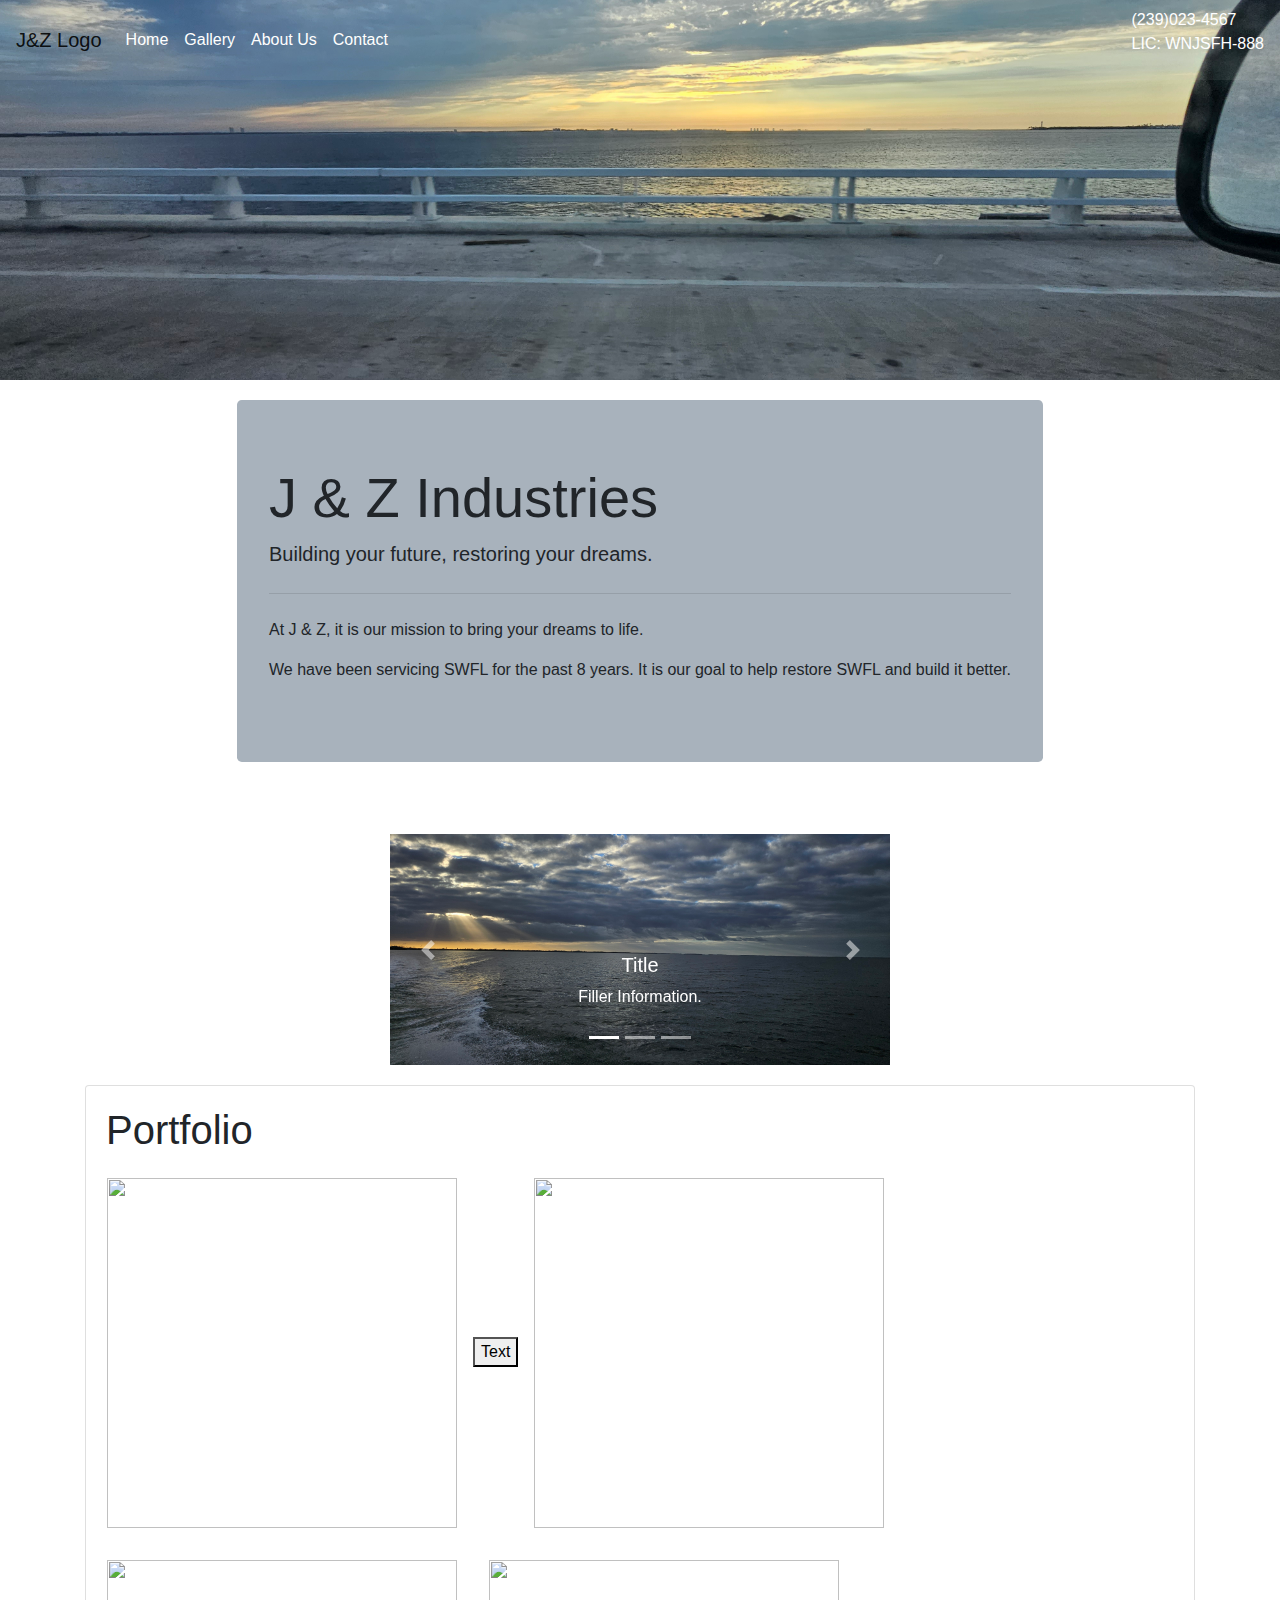
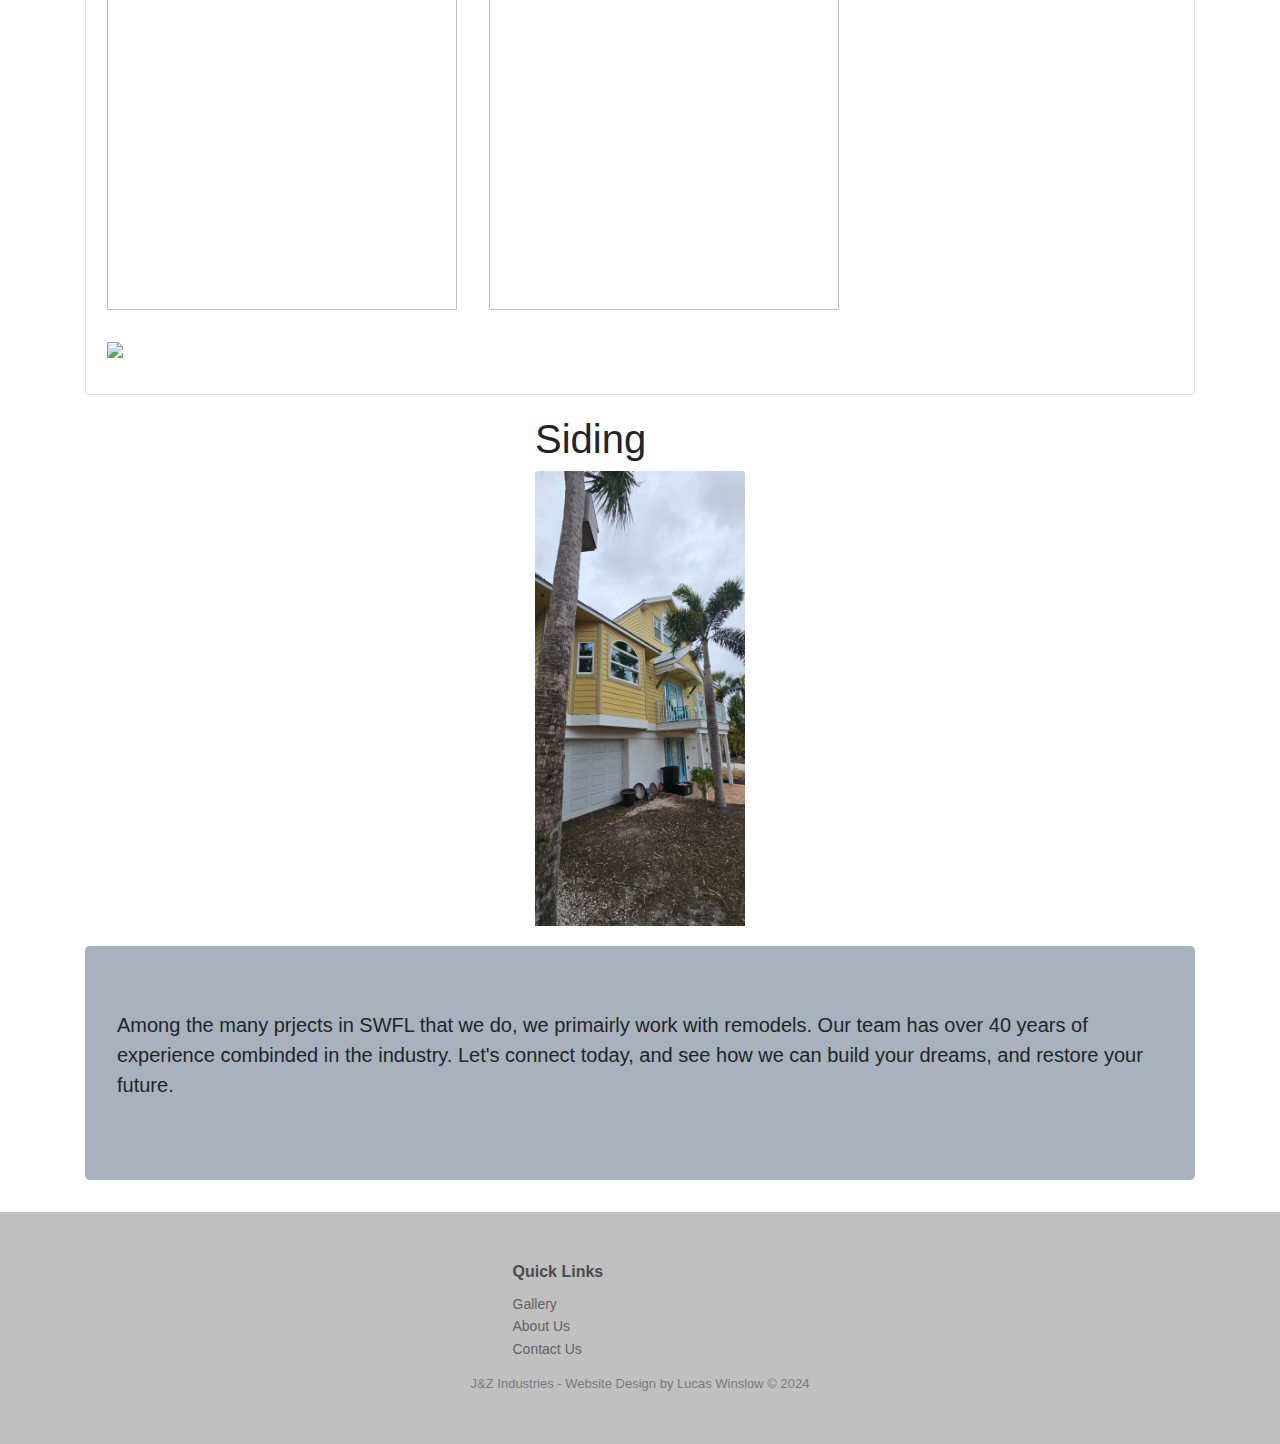
==== commit 8f2eeabc: "Update 1.22.24.1" ====
--- a/index.html
+++ b/index.html
@@ -125,7 +125,31 @@
 
 
 
-
+<div class="container">
+  <div class="card">
+      <div class="card-body">
+
+          <div id="portfo"><h1>Portfolio</h1> </div>
+
+          <div class="row" id="container">
+              <div>
+                <img src="images/img1.JPG" width="350px" height="350px" style="margin:16px"><button>Text</button>
+              </div>
+              <div>
+               <img
+                  src="images/img6.JPG" width="350px" height="350px" style="margin: 16px">
+              </div>
+          </div>
+          <div class="row" id="container">
+              <img src="images/img3.JPG" width="350px" height="350px" style="margin:16px"><img
+                  src="images/img4.JPG" width="350px" height="350px" style="margin:16px">
+          </div>
+          <div class="row" id="container">
+              <img src="images/img5.JPG" width="350px" style="margin:16px">
+          </div>
+      </div>
+  </div>
+</div>
 
 <div class="row">
   <div class="container">
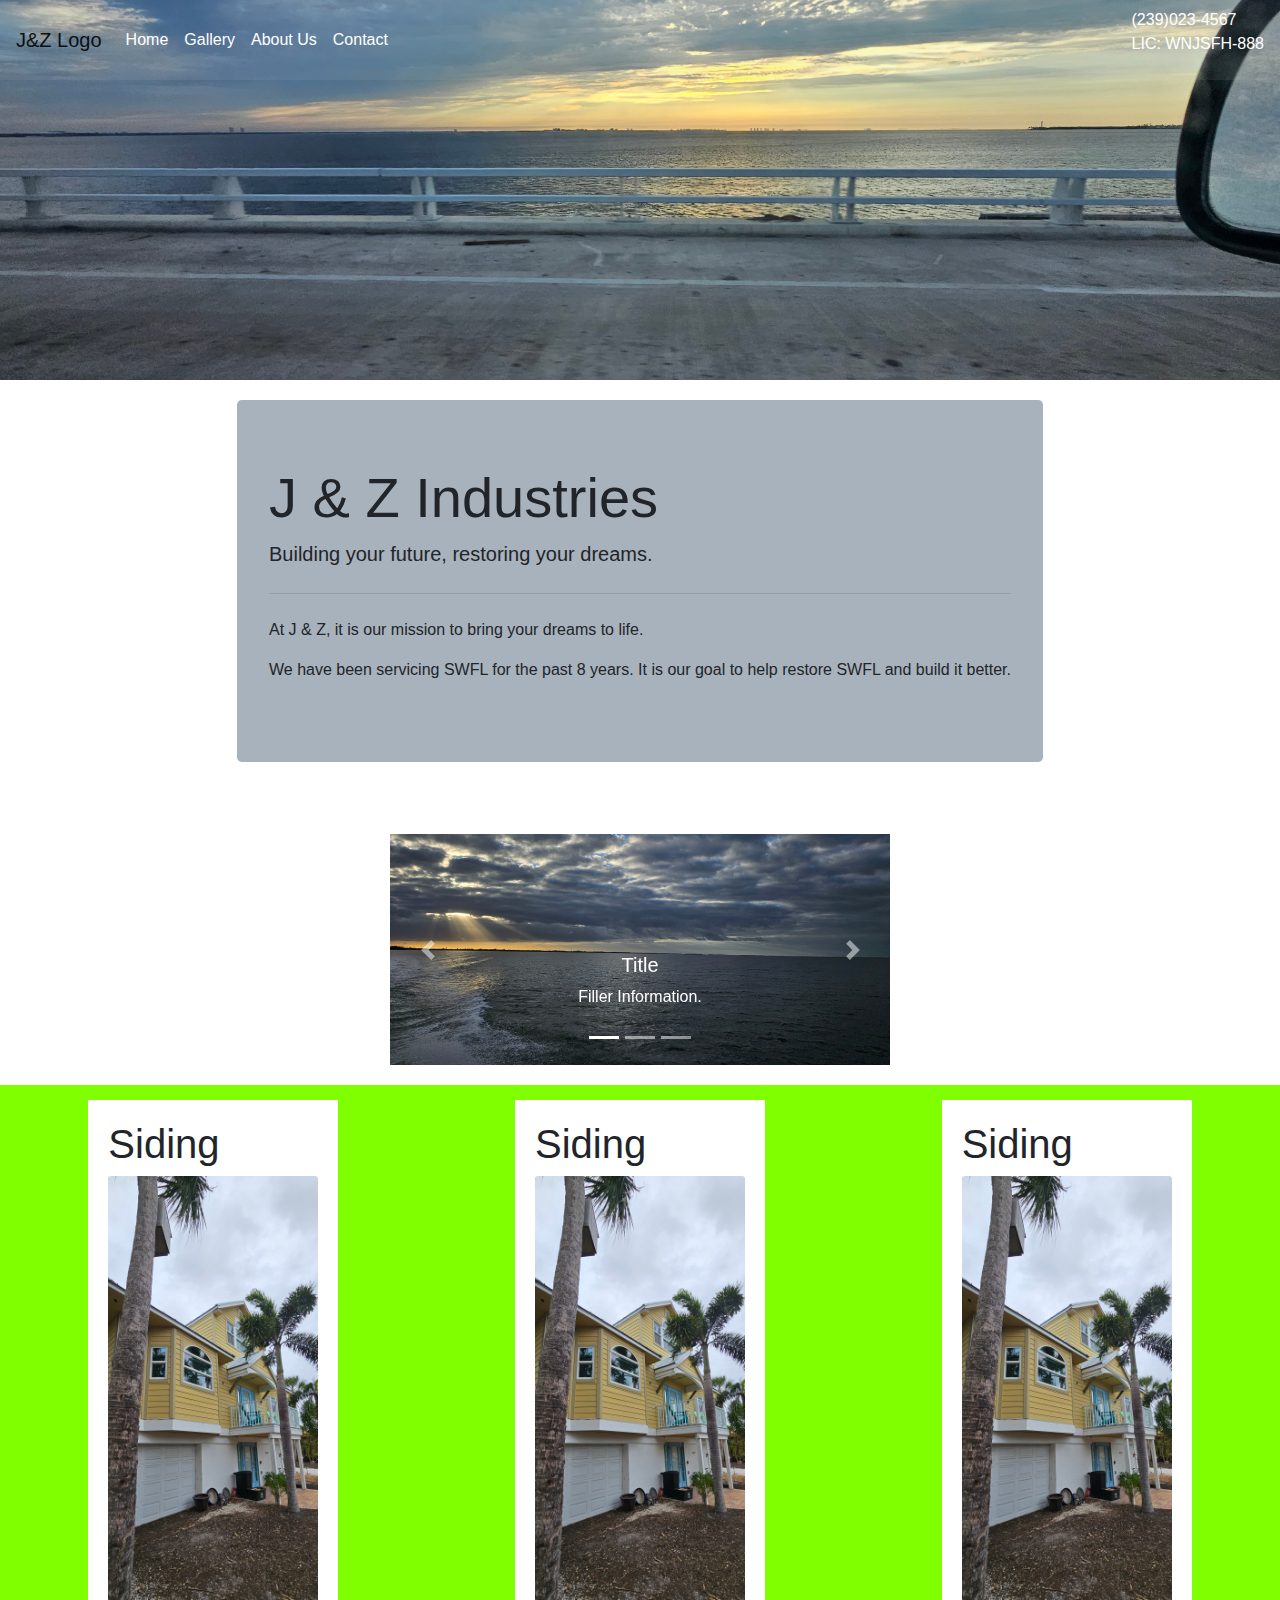
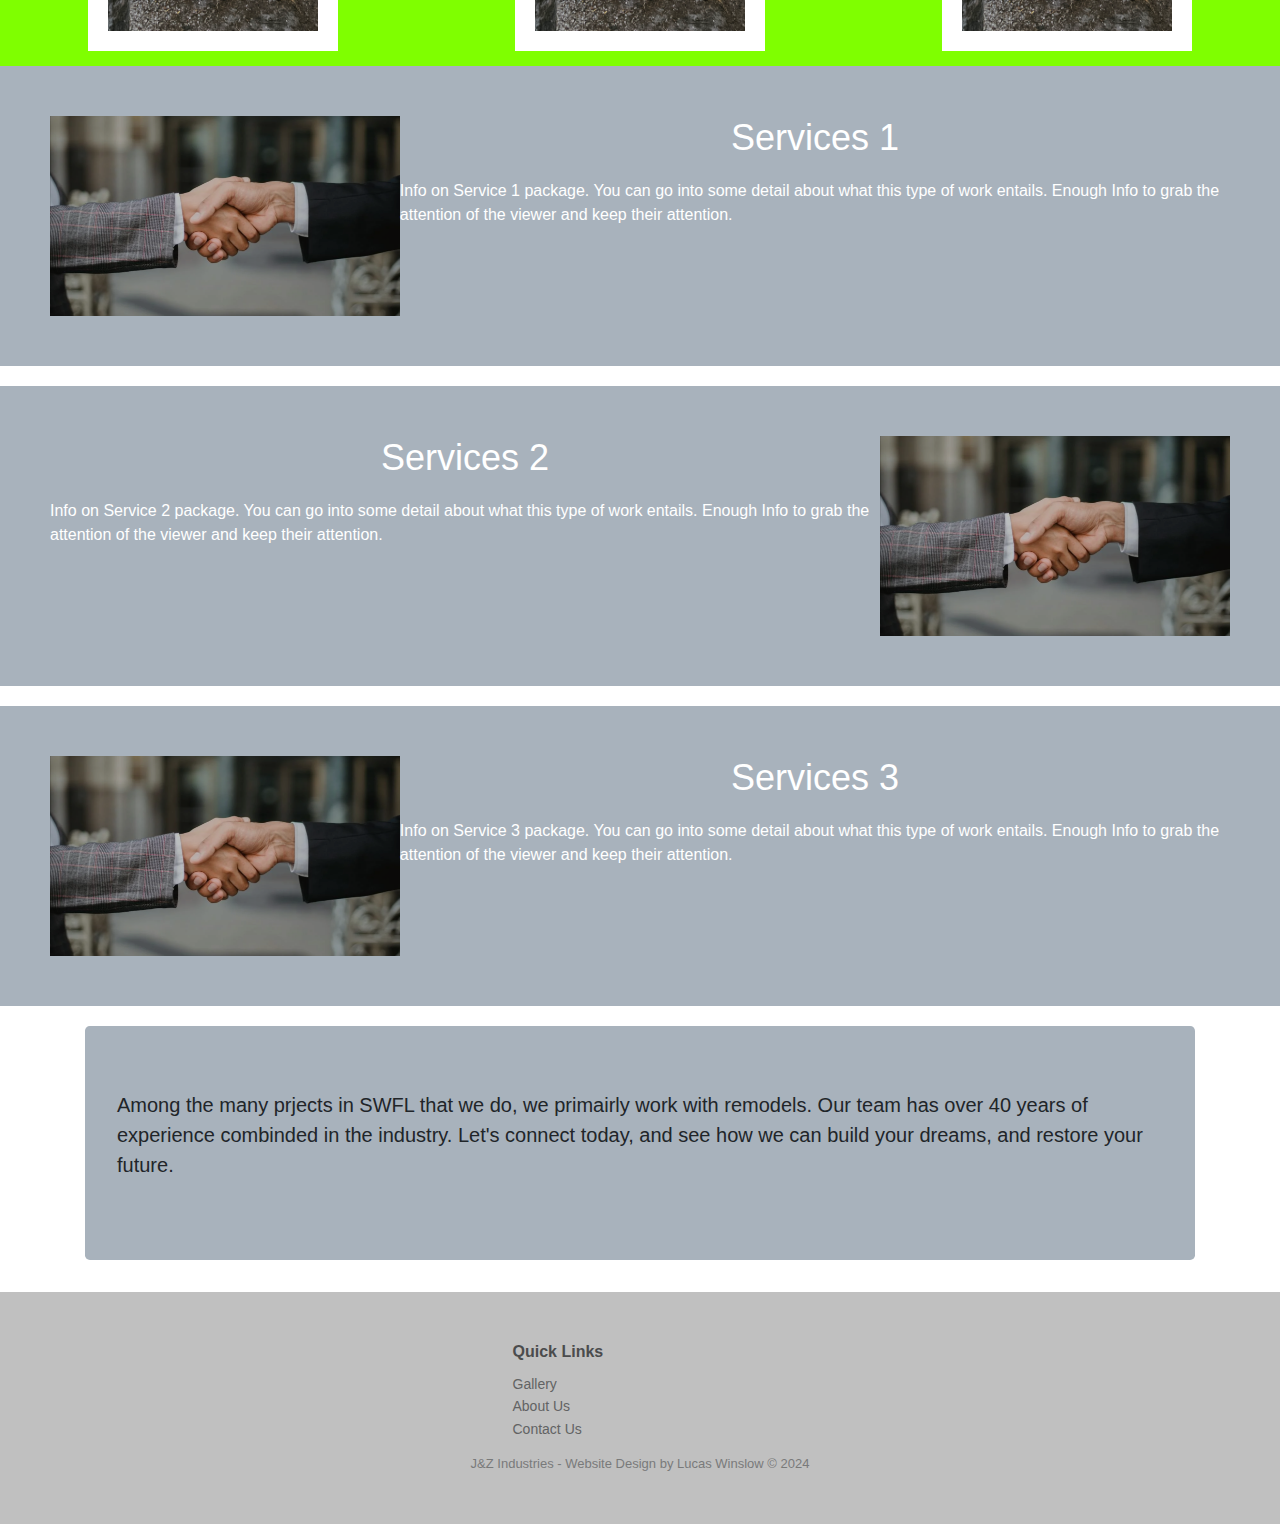
==== commit 41bd8a90: "Update 1.28.24.2" ====
--- a/index.html
+++ b/index.html
@@ -125,33 +125,9 @@
 
 
 
-<div class="container">
-  <div class="card">
-      <div class="card-body">
-
-          <div id="portfo"><h1>Portfolio</h1> </div>
-
-          <div class="row" id="container">
-              <div>
-                <img src="images/img1.JPG" width="350px" height="350px" style="margin:16px"><button>Text</button>
-              </div>
-              <div>
-               <img
-                  src="images/img6.JPG" width="350px" height="350px" style="margin: 16px">
-              </div>
-          </div>
-          <div class="row" id="container">
-              <img src="images/img3.JPG" width="350px" height="350px" style="margin:16px"><img
-                  src="images/img4.JPG" width="350px" height="350px" style="margin:16px">
-          </div>
-          <div class="row" id="container">
-              <img src="images/img5.JPG" width="350px" style="margin:16px">
-          </div>
-      </div>
-  </div>
-</div>
-
-<div class="row">
+
+
+<div class="row" id="services1">
   <div class="container">
     <div class="card-body" id="ServicesImgs">
       <h1>Siding</h1>
@@ -176,37 +152,97 @@
    </div>
   </div>
   </div>
-</div>
-<div>
-
-
-  
-
-
-  
-
-
-
-
-
-
-
-
-
-
-    <!-- <img src="Sanibel5.jpg" onclick="showImage('https://picsum.photos/200')"> 
-    <img src="SanibelLucas3.jpg" onclick="showImage('https://picsum.photos/201')"> 
-    <img src="CanoeVert.jpg" onclick="showImage('https://picsum.photos/202')"> 
-    <img src="CanonFoto.jpg" onclick="showImage('https://picsum.photos/203')"> 
-    <img src="WaterPic1.jpg" onclick="showImage('https://picsum.photos/204')"> 
-    <img src="LucasImg.jpg" onclick="showImage('https://picsum.photos/205')">  -->
-</div>
-
-<!-- <div id="expanded_img" class="single_image_display">
-    <span class="close" onclick="closeImage()">&times;</span>
-    <img class="image_content" id="image">
-</div> -->
-
+
+  <div class="container">
+    <div class="card-body" id="ServicesImgs">
+      <h1>Siding</h1>
+      <button type="button" class="btn btn-light" data-toggle="modal" data-target="#myModal" style="display: contents;">
+        <img src="Sanibel5.jpg" class="card-img-top img-fluid">
+      </button>
+      <div class="modal fade" id="myModal" tabindex="-1" role="dialog" aria-labelledby="ModalLabel" aria-hidden="true">
+        <div class="modal-dialog modal-sm" role="document">
+         <div class="modal-content">
+         <div class="modal-header">
+           <h5 class="col-12 modal-title text-center" id="exampleModalLabel">Siding</h5>
+         </div>
+         <div class="modal-body">
+           <img src="Sanibel5.jpg" class="card-img-top img-fluid">
+           <p>We do siding</p>
+         </div>
+         <div class="modal-footer">
+           <button type="button" class="btn btn-secondary" data-dismiss="modal">Close</button>
+         </div>
+       </div>
+     </div>
+   </div>
+  </div>
+  </div>
+
+  <div class="container">
+    <div class="card-body" id="ServicesImgs">
+      <h1>Siding</h1>
+      <button type="button" class="btn btn-light" data-toggle="modal" data-target="#myModal" style="display: contents;">
+        <img src="Sanibel5.jpg" class="card-img-top img-fluid">
+      </button>
+      <div class="modal fade" id="myModal" tabindex="-1" role="dialog" aria-labelledby="ModalLabel" aria-hidden="true">
+        <div class="modal-dialog modal-sm" role="document">
+         <div class="modal-content">
+         <div class="modal-header">
+           <h5 class="col-12 modal-title text-center" id="exampleModalLabel">Siding</h5>
+         </div>
+         <div class="modal-body">
+           <img src="Sanibel5.jpg" class="card-img-top img-fluid">
+           <p>We do siding</p>
+         </div>
+         <div class="modal-footer">
+           <button type="button" class="btn btn-secondary" data-dismiss="modal">Close</button>
+         </div>
+       </div>
+     </div>
+   </div>
+  </div>
+  </div>
+
+</div>
+
+<div class="content">
+  <div id="section-one" class="section-one">
+      <img src="Handshake.jpg" .
+      class="float-left" alt=" Laptop with notebook, pens and a
+       cup of coffee on a light wood grain table"./> <!--Image under "Search Engine Optimization" was given an alt attribute. 
+          See code for description, lines 30-32.--> <!--Line 29 had an id tag added to the div to link button 
+"Search Engine Optimization" to the area on the page.-->
+
+      <h2 style="text-align: center;">Services 1</h2>
+      <p> <!--All enteries made under the tag <p> were edited to not go past collumn 80.
+          4. Search Engine-->
+          Info on Service 1 package. You can go into some detail about what this type of work entails.
+          Enough Info to grab the attention of the viewer and keep their attention.
+      </p>
+  </div>
+  <div id="section-two" class="section-two">
+      <img src="Handshake.jpg" 
+       alt=" Person using laptop with phone in hand."
+       class="float-right" /> <!--Image under "Online Reputation Management" was given an alt attribute. 
+          See code for description, lines 43-45.-->
+      <h2 style="text-align: center;">Services 2</h2>
+      <p>
+          Info on Service 2 package. You can go into some detail about what this type of work entails.
+          Enough Info to grab the attention of the viewer and keep their attention.
+      </p>
+  </div>
+  <div id="section-three" class="section-three">
+      <img src="Handshake.jpg" 
+      alt=" Group around Table"
+       class="float-left" /> <!--Image under "Social Media Marketing" was given an alt atrribute.
+          See code code for description, lines 57-58.-->
+      <h2 style="text-align: center;">Services 3</h2>
+      <p>
+          Info on Service 3 package. You can go into some detail about what this type of work entails.
+          Enough Info to grab the attention of the viewer and keep their attention.
+      </p>
+  </div>
+</div>
 
 
 <div class="row">
--- a/Index.css
+++ b/Index.css
@@ -146,6 +146,95 @@
     max-height: 400px;
     overflow-y: scroll;
 }
+
+/* images test */
+#services1 {
+  background-color: chartreuse;
+  padding: 15px;
+}
+
+/* servicestest2 */
+
+#section1{
+  background-color: #4b4c4d;
+  image-rendering: pixelated;
+  image-resolution: 50px;
+  text-align: right;
+  margin: auto;
+  width: fit-content;
+}
+#serviceimg1{
+  image-rendering: pixelated;
+  image-resolution: 50px;
+  width: 200px;
+  height: auto;
+  float: left;
+}
+
+
+
+
+
+.section-one {
+  margin-bottom: 20px;
+  padding: 50px;
+  height: 300px;
+  font-family: 'Gill Sans', 'Gill Sans MT', Calibri, 'Trebuchet MS', sans-serif;
+  background-color: rgb(168, 178, 188);
+
+  color: #ffffff;
+}
+
+.section-two {
+  margin-bottom: 20px;
+  padding: 50px;
+  height: 300px;
+  font-family: 'Gill Sans', 'Gill Sans MT', Calibri, 'Trebuchet MS', sans-serif;
+  background-color: rgb(168, 178, 188);
+
+  color: #ffffff;
+}
+
+.section-three {
+  margin-bottom: 20px;
+  padding: 50px;
+  height: 300px;
+  font-family: 'Gill Sans', 'Gill Sans MT', Calibri, 'Trebuchet MS', sans-serif;
+  background-color: rgb(168, 178, 188);
+
+  color: #ffffff;
+}
+
+.section-one img {
+  max-height: 200px;
+}
+
+.section-two img {
+  max-height: 200px;
+}
+
+.section-three img {
+  max-height: 200px;
+}
+
+.section-one h2 {
+  margin-bottom: 20px;
+  font-size: 36px;
+}
+
+.section-two h2 {
+  margin-bottom: 20px;
+  font-size: 36px;
+}
+
+.section-three h2 {
+  margin-bottom: 20px;
+  font-size: 36px;
+}
+
+
+/* end services2 */
+
 
 
     /* footer */
